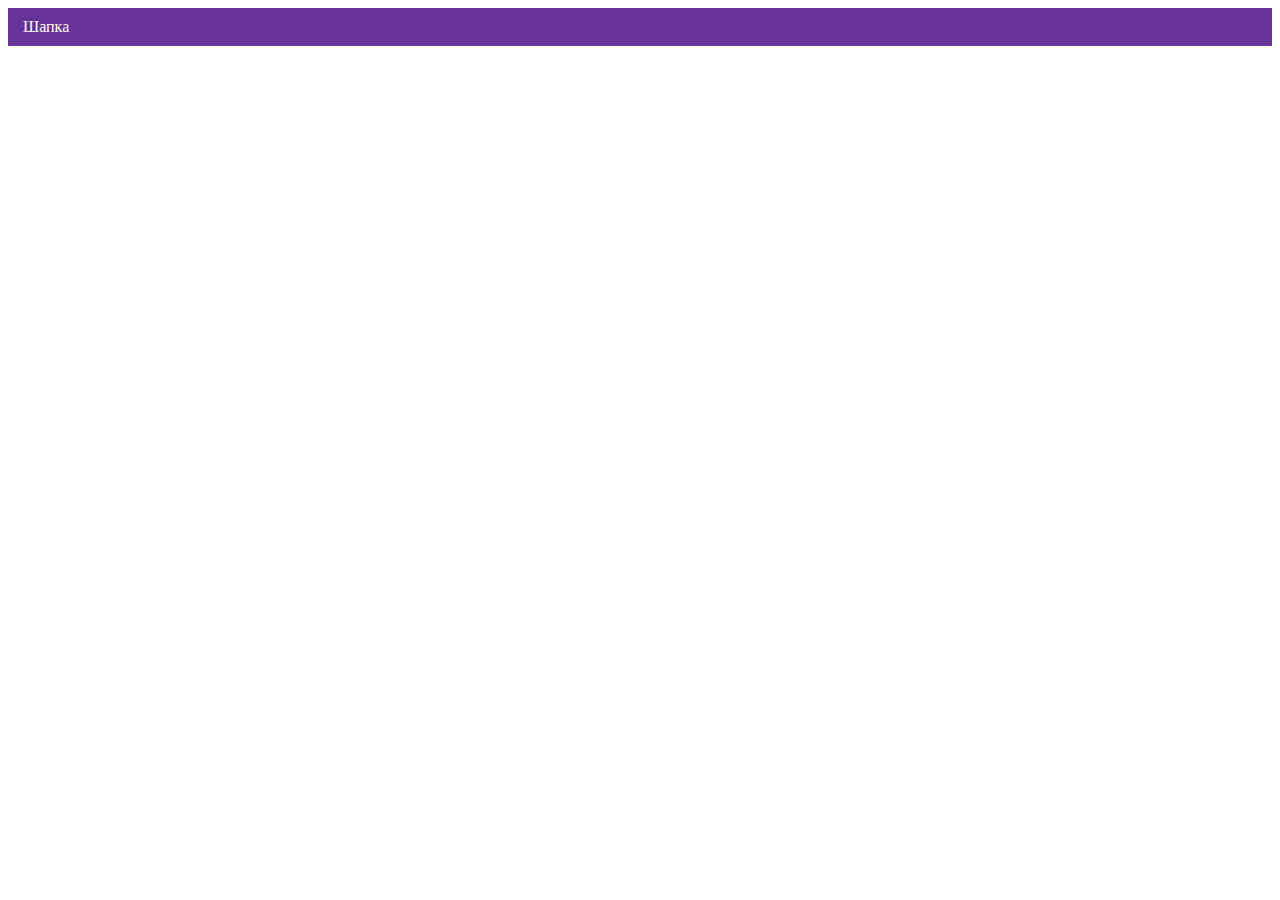
==== index.html @ bdb468bf "Deploying to gh-pages from @ htmlacademy-adaptive/2193725-cat-energy-30@170aae83bc0e5210eed8a607ba7e" ====
<!DOCTYPE html><html class="page" lang="ru"><head><meta charset="UTF-8"><title>Название проекта</title><meta name="viewport" content="width=device-width,initial-scale=1"><link rel="stylesheet" href="styles/styles.css"><script src="scripts/index.js" defer="defer"></script></head><body class="page__body"><header class="header">Шапка</header></body></html>
---- styles/styles.css ----
@charset "UTF-8";.header{background-color:#639;color:#fff;padding:10px 15px}
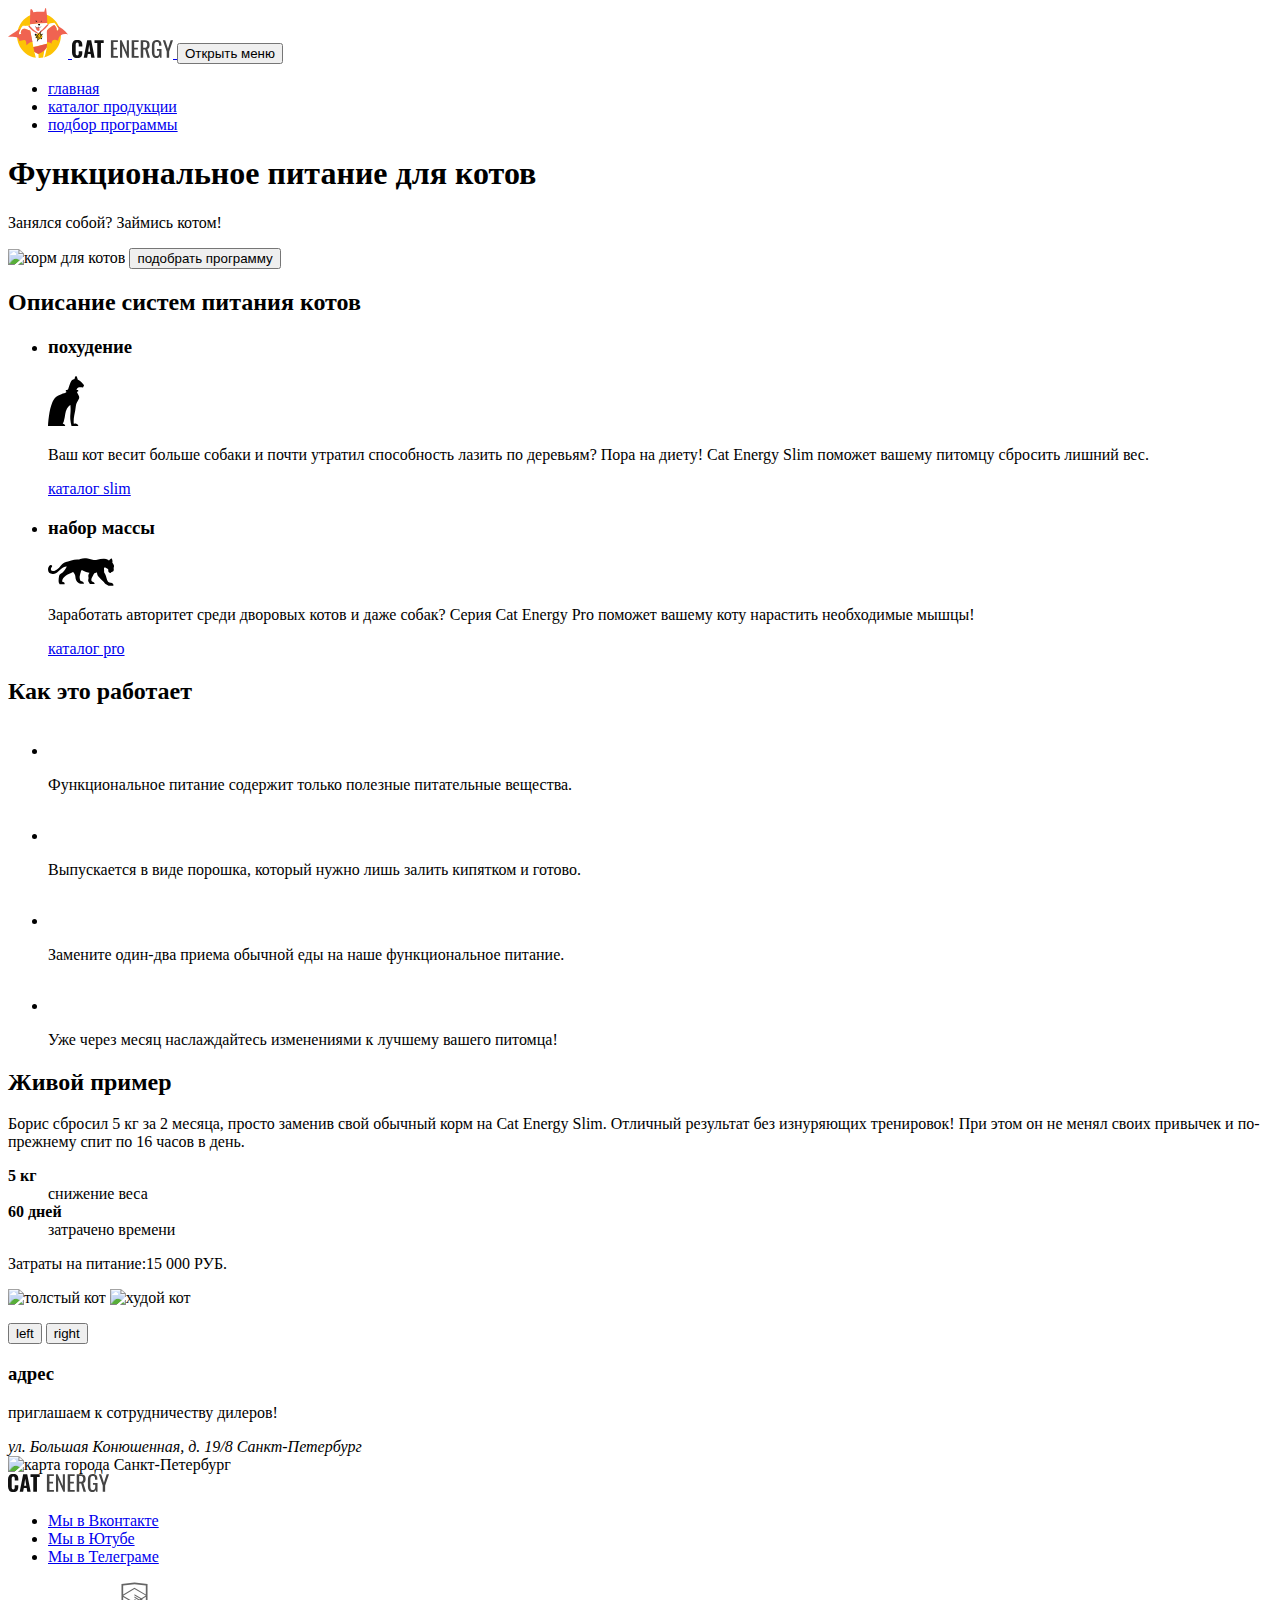
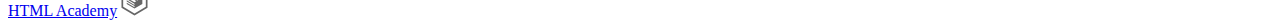
==== commit c2f20eb5: "Merge pull request #2 from ArtemenkovSergey/module2-task1" ====
--- a/index.html
+++ b/index.html
@@ -1 +1,148 @@
-<!DOCTYPE html><html class="page" lang="ru"><head><meta charset="UTF-8"><title>Название проекта</title><meta name="viewport" content="width=device-width,initial-scale=1"><link rel="stylesheet" href="styles/styles.css"><script src="scripts/index.js" defer="defer"></script></head><body class="page__body"><header class="header">Шапка</header></body></html>+<!DOCTYPE html>
+<html class="page" lang="en">
+<head>
+  <meta charset="UTF-8">
+  <meta name="viewport" content="width=device-width, initial-scale=1.0">
+  <title>cat energy</title>
+</head>
+<body class="page__body">
+  <div class="page-container">
+
+    <header class="main-header">
+      <nav class="main-nav">
+        <a class="logo" href="index.html" aria-current="page">
+          <img class="logo__image" src="source/images/icons/logo-pic.svg" alt="Логотип сайта cat energy" width="60" height="50">
+          <img class="logo__text" src="source/images/icons/logo-text.svg" alt="Название сайта cat energy" width="101" height="18">
+        </a>
+        <button class="main-nav__toggle" type="button">
+          <span class="visually-hidden">Открыть меню</span>
+        </button>
+          <ul class="main-nav__list site-list">
+            <li class="site-list__item">
+              <a class="site-list__link site-list__link--current" href="index.html" aria-current="page">главная</a>
+            </li>
+            <li class="site-list__item">
+              <a class="site-list__link" href="catalog.html">каталог продукции</a>
+            </li>
+            <li class="site-list__item">
+              <a class="site-list__link" href="form.html">подбор программы</a>
+            </li>
+          </ul>
+      </nav>
+    </header>
+
+    <main class="main-container">
+      <section class="promo">
+        <h1 class="promo__title">Функциональное питание для котов</h1>
+        <p class="promo__slogan">Занялся собой? Займись котом!</p>
+        <img src="" alt="корм для котов">
+        <button class="button promo__button" type="button">подобрать программу</button>
+      </section>
+      <section class="description">
+        <h2 class="visually-hidden">Описание систем питания котов</h2>
+        <ul class="description__list">
+          <li class="description__item">
+            <h3 class="description__title">похудение</h3>
+            <img class="description__icon" src="source/images/icons/cat-slim.svg" alt="худой кот" width="36" height="50">
+            <p class="description__subtitle">Ваш кот весит больше собаки и почти утратил способность лазить по деревьям? Пора на диету! Cat Energy Slim поможет вашему питомцу сбросить лишний вес.</p>
+            <a class="description__link" href="catalog.html">каталог slim</a>
+          </li>
+          <li class="description__item">
+            <h3 class="description__title">набор массы</h3>
+            <img class="description__icon" src="source/images/icons/cat-pro.svg" alt="кот" width="66" height="28">
+            <p class="description__subtitle">Заработать авторитет среди дворовых котов и даже собак? Серия Cat Energy Pro поможет вашему коту нарастить необходимые мышцы!</p>
+            <a class="description__link" href="catalog.html">каталог pro</a>
+          </li>
+        </ul>
+      </section>
+
+      <section class="advantages">
+        <h2 class="advantages__title">Как это работает</h2>
+          <ul class="advantages__list">
+            <li class="advantages__item advantages__item--1" >
+              <img src="source/images/icons/tree-leaf.svg" alt="питательные вещества" width="26" height="31">
+              <p class="advantages__description">Функциональное питание содержит только полезные  питательные вещества.</p>
+            </li>
+            <li class="advantages__item advantages__item--2" >
+              <img src="source/images/icons/instant.svg" alt="быстрорастворимый порошок" width="26" height="31">
+              <p class="advantages__description">Выпускается в виде порошка, который нужно лишь залить кипятком и готово.</p>
+            </li>
+            <li class="advantages__item advantages__item--3" >
+              <img src="source/images/icons/icon-eat.svg" alt="функциональное питание" width="26" height="31">
+              <p class="advantages__description">Замените один-два приема обычной еды на наше функциональное питание.</p>
+            </li>
+            <li class="advantages__item advantages__item--4" >
+              <img src="source/images/icons/icon-scales.svg" alt="весы" width="26" height="31">
+              <p class="advantages__description">Уже через месяц наслаждайтесь изменениями к лучшему вашего питомца!</p>
+            </li>
+          </ul>
+      </section>
+
+      <section class="example">
+        <h2 class="example__intro">Живой пример</h2>
+        <p class="example__description">Борис сбросил 5 кг за 2 месяца, просто заменив свой обычный корм на Cat Energy Slim. Отличный результат без изнуряющих тренировок! При этом он не менял своих привычек и по-прежнему спит по 16 часов в день. </p>
+        <dl class="stats__list">
+          <div class="stats__item">
+            <dt class="stats__numder">
+              <b>5 кг</b>
+            </dt>
+            <dd class="stats__description">
+            снижение веса
+            </dd>
+          </div>
+          <div class="stats__item">
+            <dt class="stats__numder">
+              <b>60 дней</b>
+            </dt>
+            <dd class="stats__description">
+            затрачено времени
+            </dd>
+          </div>
+        </dl>
+        <p class="example__text example__text--location">Затраты на питание:<span class="example__number">15 000 РУБ.</span></p>
+          <div class="compare-slider__list">
+            <img class="compare-slider__item" src="before" alt="толстый кот">
+            <img class="compare-slider__item" src="after" alt="худой кот">
+            <p class="compare-slider__toggles compare-slider__toggles">
+              <button class="compare-slider__toggle" type="button">left</button>
+              <button class="compare-slider__toggle" type="button">right</button>
+            </p>
+          </div>
+      </section>
+
+      <section class="location">
+        <h3 class="visually-hidden">адрес</h3>
+        <div class="location__contacts">
+          <p class="location__title">приглашаем к сотрудничеству дилеров!</p>
+          <address class="location__text">ул. Большая Конюшенная, д. 19/8 Санкт-Петербург</address>
+        </div>
+        <img class="location__map" src="" alt="карта города Санкт-Петербург" width="320" height="362">
+      </section>
+    </main>
+    <footer class="main-footer">
+      <div class="main-footer__container">
+        <a class="logo" href="index.html" aria-current="page">
+          <img class="logo__text" src="source/images/icons/logo-text.svg" alt="Название сайта cat energy" width="101" height="18">
+        </a>
+        <ul class="social__list">
+         <li class="social__item">
+            <a class="social__link social__link--vk" href="https://vk.com/htmlacademy"><span class="visually-hidden">Мы в Вконтакте</span></a>
+          </li>
+          <li class="social__item">
+            <a class="social__link social__link--youtube" href="https://www.youtube.com/user/htmlacademyru"><span class="visually-hidden">Мы в Ютубе</span></a>
+         </li>
+         <li class="social__item">
+           <a class="social__link social__link--tme" href="https://t.me/htmlacademy"><span class="visually-hidden">Мы в Телеграме</span></a>
+         </li>
+        </ul>
+        <div class="footer__copyright copyright">
+          <a class="copyright-text__link" href="https://htmlacademy.ru/intensive/adaptive">HTML Academy</a>
+          <a class="copyright-icon__link" href="https://htmlacademy.ru/intensive/adaptive">
+            <img class="copyright-img" src="source/images/icons/html-academy.svg" alt="иконка сайта htmlacademy" width="27" height="34">
+          </a>
+        </div>
+      </div>
+    </footer>
+  </div>
+</body>
+</html>
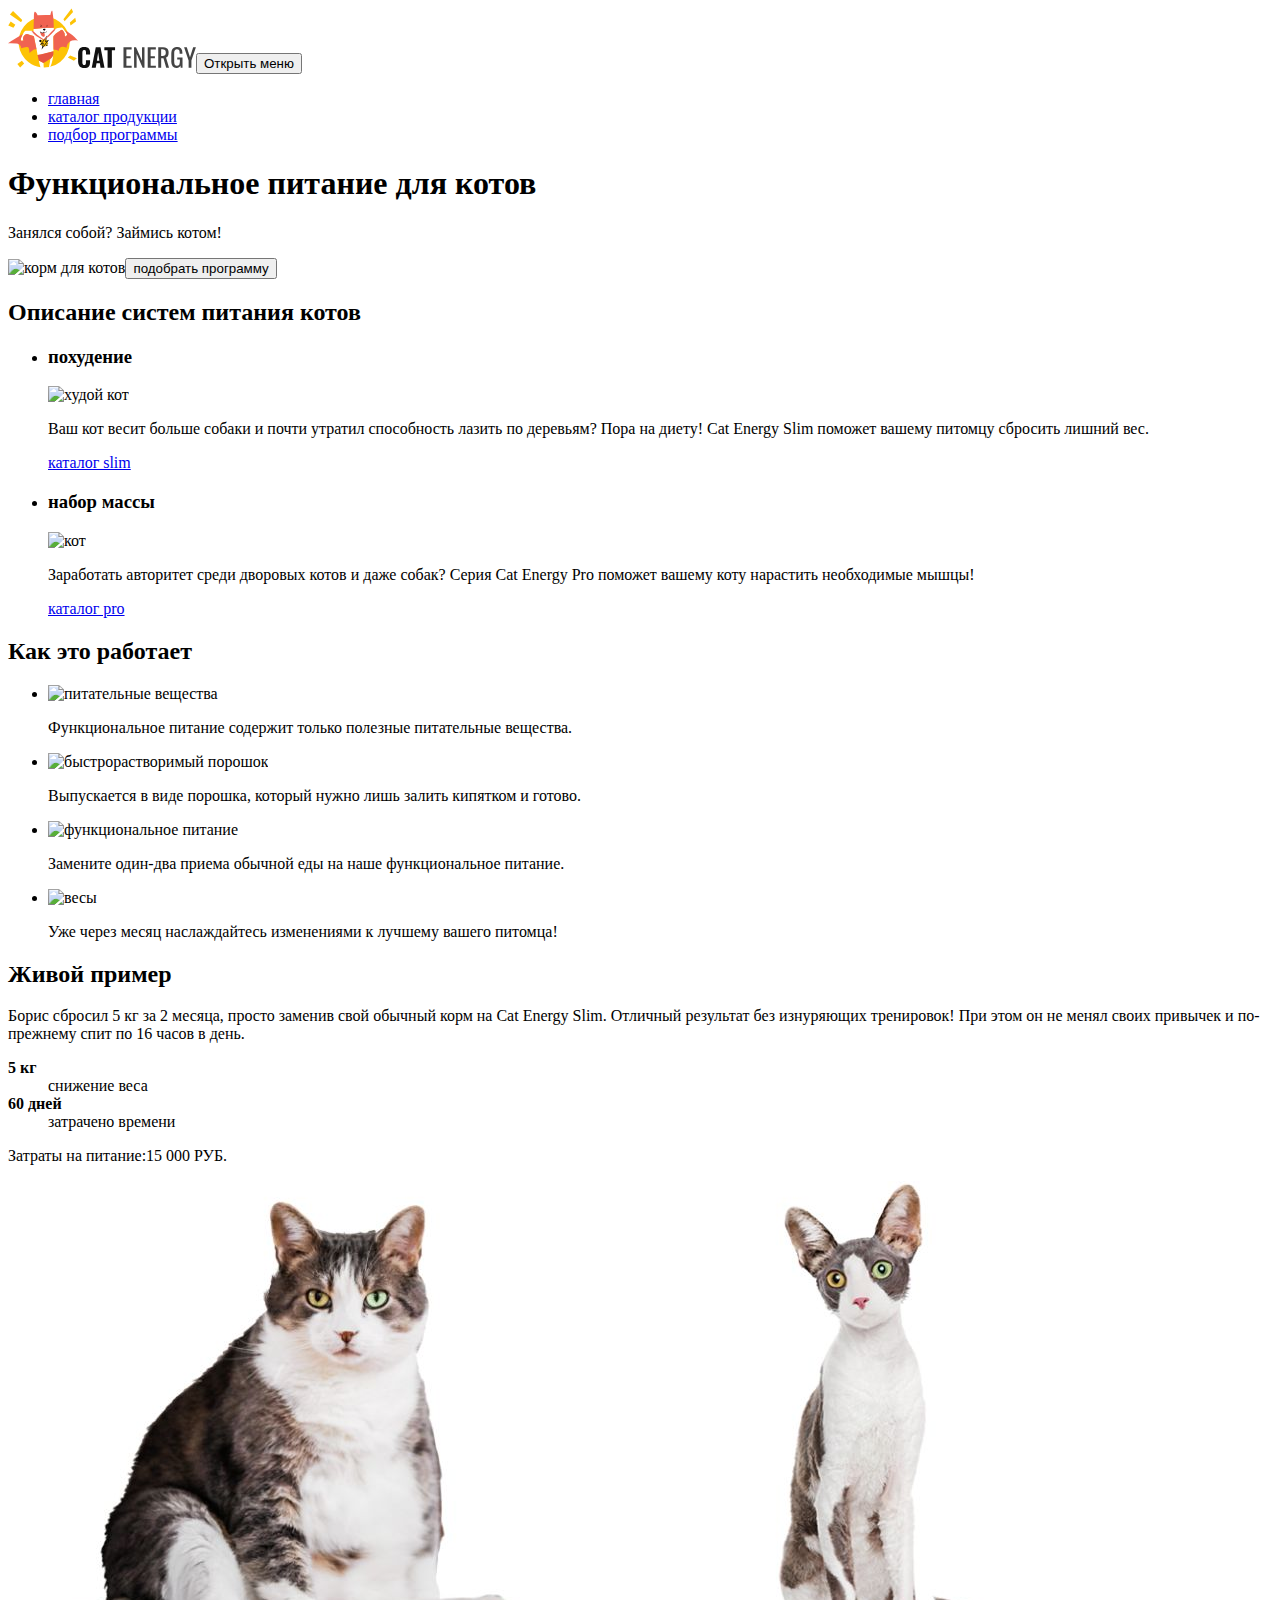
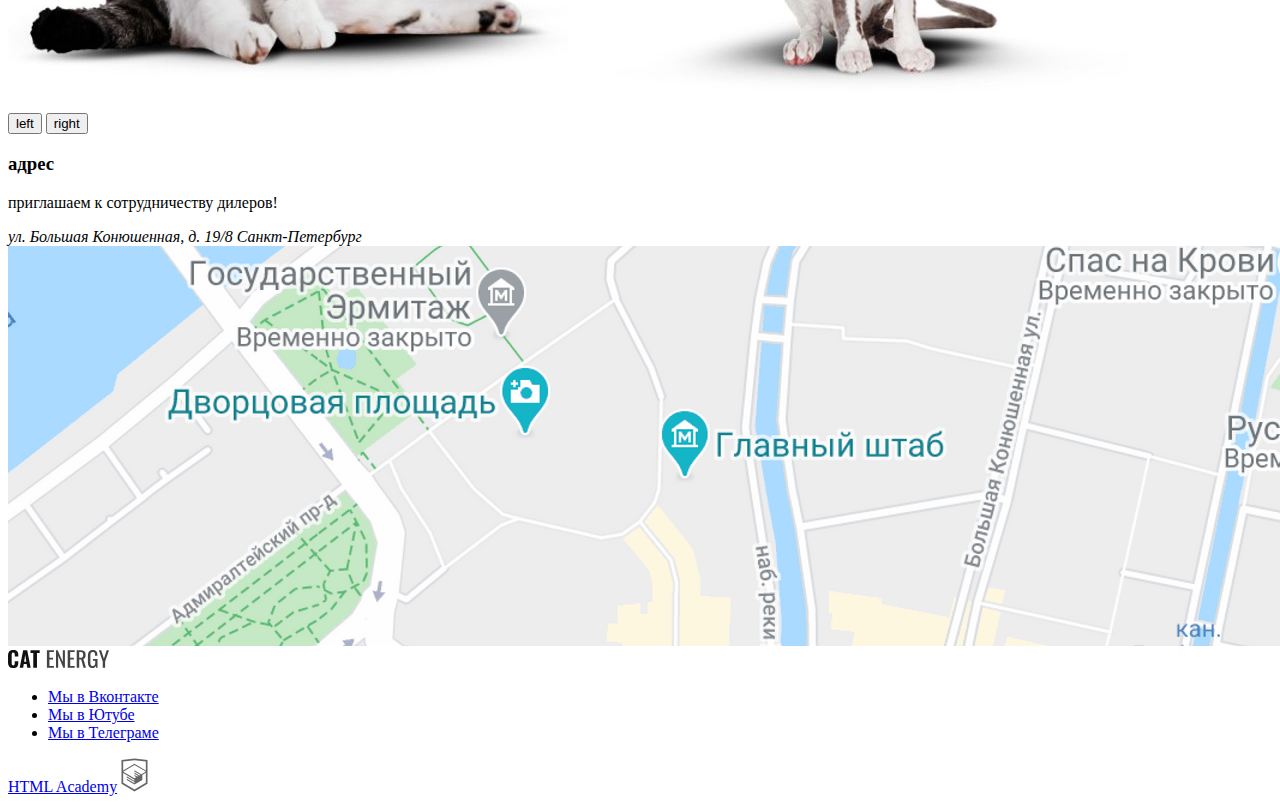
==== commit b262b26e: "Deploying to gh-pages from @ htmlacademy-adaptive/2193725-cat-energy-30@c5bfea298ee2ef272b05017abe79" ====
--- a/index.html
+++ b/index.html
@@ -1,148 +1 @@
-<!DOCTYPE html>
-<html class="page" lang="en">
-<head>
-  <meta charset="UTF-8">
-  <meta name="viewport" content="width=device-width, initial-scale=1.0">
-  <title>cat energy</title>
-</head>
-<body class="page__body">
-  <div class="page-container">
-
-    <header class="main-header">
-      <nav class="main-nav">
-        <a class="logo" href="index.html" aria-current="page">
-          <img class="logo__image" src="source/images/icons/logo-pic.svg" alt="Логотип сайта cat energy" width="60" height="50">
-          <img class="logo__text" src="source/images/icons/logo-text.svg" alt="Название сайта cat energy" width="101" height="18">
-        </a>
-        <button class="main-nav__toggle" type="button">
-          <span class="visually-hidden">Открыть меню</span>
-        </button>
-          <ul class="main-nav__list site-list">
-            <li class="site-list__item">
-              <a class="site-list__link site-list__link--current" href="index.html" aria-current="page">главная</a>
-            </li>
-            <li class="site-list__item">
-              <a class="site-list__link" href="catalog.html">каталог продукции</a>
-            </li>
-            <li class="site-list__item">
-              <a class="site-list__link" href="form.html">подбор программы</a>
-            </li>
-          </ul>
-      </nav>
-    </header>
-
-    <main class="main-container">
-      <section class="promo">
-        <h1 class="promo__title">Функциональное питание для котов</h1>
-        <p class="promo__slogan">Занялся собой? Займись котом!</p>
-        <img src="" alt="корм для котов">
-        <button class="button promo__button" type="button">подобрать программу</button>
-      </section>
-      <section class="description">
-        <h2 class="visually-hidden">Описание систем питания котов</h2>
-        <ul class="description__list">
-          <li class="description__item">
-            <h3 class="description__title">похудение</h3>
-            <img class="description__icon" src="source/images/icons/cat-slim.svg" alt="худой кот" width="36" height="50">
-            <p class="description__subtitle">Ваш кот весит больше собаки и почти утратил способность лазить по деревьям? Пора на диету! Cat Energy Slim поможет вашему питомцу сбросить лишний вес.</p>
-            <a class="description__link" href="catalog.html">каталог slim</a>
-          </li>
-          <li class="description__item">
-            <h3 class="description__title">набор массы</h3>
-            <img class="description__icon" src="source/images/icons/cat-pro.svg" alt="кот" width="66" height="28">
-            <p class="description__subtitle">Заработать авторитет среди дворовых котов и даже собак? Серия Cat Energy Pro поможет вашему коту нарастить необходимые мышцы!</p>
-            <a class="description__link" href="catalog.html">каталог pro</a>
-          </li>
-        </ul>
-      </section>
-
-      <section class="advantages">
-        <h2 class="advantages__title">Как это работает</h2>
-          <ul class="advantages__list">
-            <li class="advantages__item advantages__item--1" >
-              <img src="source/images/icons/tree-leaf.svg" alt="питательные вещества" width="26" height="31">
-              <p class="advantages__description">Функциональное питание содержит только полезные  питательные вещества.</p>
-            </li>
-            <li class="advantages__item advantages__item--2" >
-              <img src="source/images/icons/instant.svg" alt="быстрорастворимый порошок" width="26" height="31">
-              <p class="advantages__description">Выпускается в виде порошка, который нужно лишь залить кипятком и готово.</p>
-            </li>
-            <li class="advantages__item advantages__item--3" >
-              <img src="source/images/icons/icon-eat.svg" alt="функциональное питание" width="26" height="31">
-              <p class="advantages__description">Замените один-два приема обычной еды на наше функциональное питание.</p>
-            </li>
-            <li class="advantages__item advantages__item--4" >
-              <img src="source/images/icons/icon-scales.svg" alt="весы" width="26" height="31">
-              <p class="advantages__description">Уже через месяц наслаждайтесь изменениями к лучшему вашего питомца!</p>
-            </li>
-          </ul>
-      </section>
-
-      <section class="example">
-        <h2 class="example__intro">Живой пример</h2>
-        <p class="example__description">Борис сбросил 5 кг за 2 месяца, просто заменив свой обычный корм на Cat Energy Slim. Отличный результат без изнуряющих тренировок! При этом он не менял своих привычек и по-прежнему спит по 16 часов в день. </p>
-        <dl class="stats__list">
-          <div class="stats__item">
-            <dt class="stats__numder">
-              <b>5 кг</b>
-            </dt>
-            <dd class="stats__description">
-            снижение веса
-            </dd>
-          </div>
-          <div class="stats__item">
-            <dt class="stats__numder">
-              <b>60 дней</b>
-            </dt>
-            <dd class="stats__description">
-            затрачено времени
-            </dd>
-          </div>
-        </dl>
-        <p class="example__text example__text--location">Затраты на питание:<span class="example__number">15 000 РУБ.</span></p>
-          <div class="compare-slider__list">
-            <img class="compare-slider__item" src="before" alt="толстый кот">
-            <img class="compare-slider__item" src="after" alt="худой кот">
-            <p class="compare-slider__toggles compare-slider__toggles">
-              <button class="compare-slider__toggle" type="button">left</button>
-              <button class="compare-slider__toggle" type="button">right</button>
-            </p>
-          </div>
-      </section>
-
-      <section class="location">
-        <h3 class="visually-hidden">адрес</h3>
-        <div class="location__contacts">
-          <p class="location__title">приглашаем к сотрудничеству дилеров!</p>
-          <address class="location__text">ул. Большая Конюшенная, д. 19/8 Санкт-Петербург</address>
-        </div>
-        <img class="location__map" src="" alt="карта города Санкт-Петербург" width="320" height="362">
-      </section>
-    </main>
-    <footer class="main-footer">
-      <div class="main-footer__container">
-        <a class="logo" href="index.html" aria-current="page">
-          <img class="logo__text" src="source/images/icons/logo-text.svg" alt="Название сайта cat energy" width="101" height="18">
-        </a>
-        <ul class="social__list">
-         <li class="social__item">
-            <a class="social__link social__link--vk" href="https://vk.com/htmlacademy"><span class="visually-hidden">Мы в Вконтакте</span></a>
-          </li>
-          <li class="social__item">
-            <a class="social__link social__link--youtube" href="https://www.youtube.com/user/htmlacademyru"><span class="visually-hidden">Мы в Ютубе</span></a>
-         </li>
-         <li class="social__item">
-           <a class="social__link social__link--tme" href="https://t.me/htmlacademy"><span class="visually-hidden">Мы в Телеграме</span></a>
-         </li>
-        </ul>
-        <div class="footer__copyright copyright">
-          <a class="copyright-text__link" href="https://htmlacademy.ru/intensive/adaptive">HTML Academy</a>
-          <a class="copyright-icon__link" href="https://htmlacademy.ru/intensive/adaptive">
-            <img class="copyright-img" src="source/images/icons/html-academy.svg" alt="иконка сайта htmlacademy" width="27" height="34">
-          </a>
-        </div>
-      </div>
-    </footer>
-  </div>
-</body>
-</html>
+<!DOCTYPE html><html class="page" lang="en"><head><meta charset="UTF-8"><meta name="viewport" content="width=device-width,initial-scale=1"><title>cat energy</title><link rel="icon" href="favicon.ico"><link rel="icon" href="favicons/icon.svg" type="image/svg+xml" sizes="32x32"><link rel="apple-touch-icon" href="favicons/180.png" sizes="180x180"><link rel="manifest" href="manifest.webmanifest"><link rel="stylesheet" href="styles/styles.css"></head><body class="page__body"><div class="page-container"><header class="main-header"><nav class="main-nav"><a class="logo" href="index.html" aria-current="page"><picture><source type="image/svg+xml" media="(min-width: 1200px)" srcset="images/logo-desktop-pic.svg" width="70" height="60"><source type="image/svg+xml" media="(min-width: 768px)" srcset="images/logo-tablet-pic.svg" width="60" height="50"><img class="logo__image" src="images/logo-mobile-pic.svg" alt="Логотип сайта cat energy" width="33" height="38"></picture><picture><source media="(min-width: 1200px)" srcset="images/logo-text.svg" width="118" height="21" type="image/svg+xml"><img class="logo__text" src="images/logo-text.svg" alt="Название сайта cat energy" width="101" height="18"></picture></a><button class="main-nav__toggle" type="button"><span class="visually-hidden">Открыть меню</span></button><ul class="main-nav__list site-list"><li class="site-list__item"><a class="site-list__link site-list__link--current" href="index.html" aria-current="page">главная</a></li><li class="site-list__item"><a class="site-list__link" href="catalog.html">каталог продукции</a></li><li class="site-list__item"><a class="site-list__link" href="form.html">подбор программы</a></li></ul></nav></header><main class="main-container"><section class="promo"><h1 class="promo__title">Функциональное питание для котов</h1><p class="promo__slogan">Занялся собой? Займись котом!</p><picture><source type="image/png" media="(min-width: 1200px)" srcset="images/index/index-can-desktop@1x.png, images/index-can-desktop@2x.png 2x" width="552" height="499"><source type="image/png" media="(min-width: 768px)" srcset="images/index/index-can-tablet@1x.png, images/index-can-tablet@2x.png 2x" width="709" height="609"><img src="images/index-can-mobile@1x.png" srcset="images/index-can-mobile@2x.png 2x" alt="корм для котов" width="280" height="270"></picture><button class="button promo__button" type="button">подобрать программу</button></section><section class="description"><h2 class="visually-hidden">Описание систем питания котов</h2><ul class="description__list"><li class="description__item"><h3 class="description__title">похудение</h3><picture><source type="image/svg+xml" media="(min-width: 1200px)" srcset="images/icons/cat-slim.svg" width="70" height="87"><source type="image/svg+xml" media="(min-width: 768px)" srcset="images/icons/cat-slim.svg" width="140" height="194"><img class="description__icon" src="images/icons/cat-slim.svg" alt="худой кот" width="36" height="50"></picture><p class="description__subtitle">Ваш кот весит больше собаки и почти утратил способность лазить по деревьям? Пора на диету! Cat Energy Slim поможет вашему питомцу сбросить лишний вес.</p><a class="description__link" href="catalog.html">каталог slim</a></li><li class="description__item"><h3 class="description__title">набор массы</h3><picture><source type="image/svg+xml" media="(min-width: 1200px)" srcset="images/icons/cat-pro.svg" width="134" height="56"><source type="image/svg+xml" media="(min-width: 768px)" srcset="images/icons/cat-pro.svg" width="268" height="112"><img class="description__icon" src="images/icons/cat-pro.svg" alt="кот" width="66" height="28"></picture><p class="description__subtitle">Заработать авторитет среди дворовых котов и даже собак? Серия Cat Energy Pro поможет вашему коту нарастить необходимые мышцы!</p><a class="description__link" href="catalog.html">каталог pro</a></li></ul></section><section class="advantages"><h2 class="advantages__title">Как это работает</h2><ul class="advantages__list"><li class="advantages__item advantages__item--1"><img src="images/icons/tree-leaf.svg" alt="питательные вещества" width="26" height="31"><p class="advantages__description">Функциональное питание содержит только полезные питательные вещества.</p></li><li class="advantages__item advantages__item--2"><img src="images/icons/instant.svg" alt="быстрорастворимый порошок" width="26" height="31"><p class="advantages__description">Выпускается в виде порошка, который нужно лишь залить кипятком и готово.</p></li><li class="advantages__item advantages__item--3"><img src="images/icons/icon-eat.svg" alt="функциональное питание" width="26" height="31"><p class="advantages__description">Замените один-два приема обычной еды на наше функциональное питание.</p></li><li class="advantages__item advantages__item--4"><img src="images/icons/icon-scales.svg" alt="весы" width="26" height="31"><p class="advantages__description">Уже через месяц наслаждайтесь изменениями к лучшему вашего питомца!</p></li></ul></section><section class="example"><h2 class="example__intro">Живой пример</h2><p class="example__description">Борис сбросил 5 кг за 2 месяца, просто заменив свой обычный корм на Cat Energy Slim. Отличный результат без изнуряющих тренировок! При этом он не менял своих привычек и по-прежнему спит по 16 часов в день.</p><dl class="stats"><div class="stats__item"><dt class="stats__numder"><b>5 кг</b></dt><dd class="stats__description">снижение веса</dd></div><div class="stats__item"><dt class="stats__numder"><b>60 дней</b></dt><dd class="stats__description">затрачено времени</dd></div></dl><p class="example__text example__text--location">Затраты на питание:<span class="example__number">15 000 РУБ.</span></p><div class="compare-slider"><picture><source type="image/jpeg" media="(min-width: 1200px)" srcset="images/cat-before-tablet@1x.jpg, images/cat-before-tablet@2x.jpg 2x" width="560" height="512"><source type="image/jpeg" media="(min-width: 768px)" srcset="images/cat-before-tablet@1x.jpg, images/cat-before-tablet@2x.jpg 2x" width="560" height="512"><img class="compare-slider__item" src="images/cat-before-mobile@1x.jpg" srcset="images/cat-before-mobile@2x.jpg 2x" alt="толстый кот" width="280" height="256"></picture><picture><source type="image/jpeg" media="(min-width: 1200px)" srcset="images/cat-after-tablet@1x.jpg, images/cat-after-tablet@2x.jpg 2x" width="560" height="512"><source type="image/jpeg" media="(min-width: 768px)" srcset="images/cat-after-tablet@1x.jpg, images/cat-after-tablet@2x.jpg 2x" width="560" height="512"><img class="compare-slider__item" src="images/cat-after-mobile@1x.jpg" srcset="images/cat-after-mobile@2x.jpg 2x" alt="худой кот" width="280" height="256"></picture><p class="compare-slider__toggles compare-slider__toggles"><button class="compare-slider__toggle" type="button">left</button> <button class="compare-slider__toggle" type="button">right</button></p></div></section><section class="location"><h3 class="visually-hidden">адрес</h3><div class="location__contacts"><p class="location__title">приглашаем к сотрудничеству дилеров!</p><address class="location__text">ул. Большая Конюшенная, д. 19/8 Санкт-Петербург</address></div><picture><source type="image/png" media="(min-width: 1200px)" srcset="images/desktop-map@1x.png, images/desktop-map@2x.png 2x" width="1440" height="400"><source type="image/png" media="(min-width: 768px)" srcset="images/tablet-map2x@1x.png, images/tablet-map2x@2x.png 2x" width="768" height="400"><img class="location__map" src="images/mobile-map@1x.png 1x" srcset="images/mobile-map@2x.png 2x" alt="карта города Санкт-Петербург" width="320" height="362"></picture></section></main><footer class="main-footer"><div class="main-footer__container"><a class="logo" href="index.html" aria-current="page"><img class="logo__text" src="images/logo-text.svg" alt="Название сайта cat energy" width="101" height="18"></a><div class="main-footer__social social"><ul class="social__list"><li class="social__item"><a class="social__link social__link--vk" href="https://vk.com/htmlacademy"><span class="visually-hidden">Мы в Вконтакте</span></a></li><li class="social__item"><a class="social__link social__link--youtube" href="https://www.youtube.com/user/htmlacademyru"><span class="visually-hidden">Мы в Ютубе</span></a></li><li class="social__item"><a class="social__link social__link--tme" href="https://t.me/htmlacademy"><span class="visually-hidden">Мы в Телеграме</span></a></li></ul></div><div class="main-footer__copyright copyright"><a class="copyright__text" href="https://htmlacademy.ru/intensive/adaptive">HTML Academy</a> <a class="copyright__link" href="https://htmlacademy.ru/intensive/adaptive"><img class="copyright-img" src="images/html-academy.svg" alt="иконка сайта htmlacademy" width="27" height="34"></a></div></div></footer></div></body></html>--- a/styles/styles.css
+++ b/styles/styles.css
@@ -0,0 +1 @@
+@charset "UTF-8";.header{background-color:#639;color:#fff;padding:10px 15px}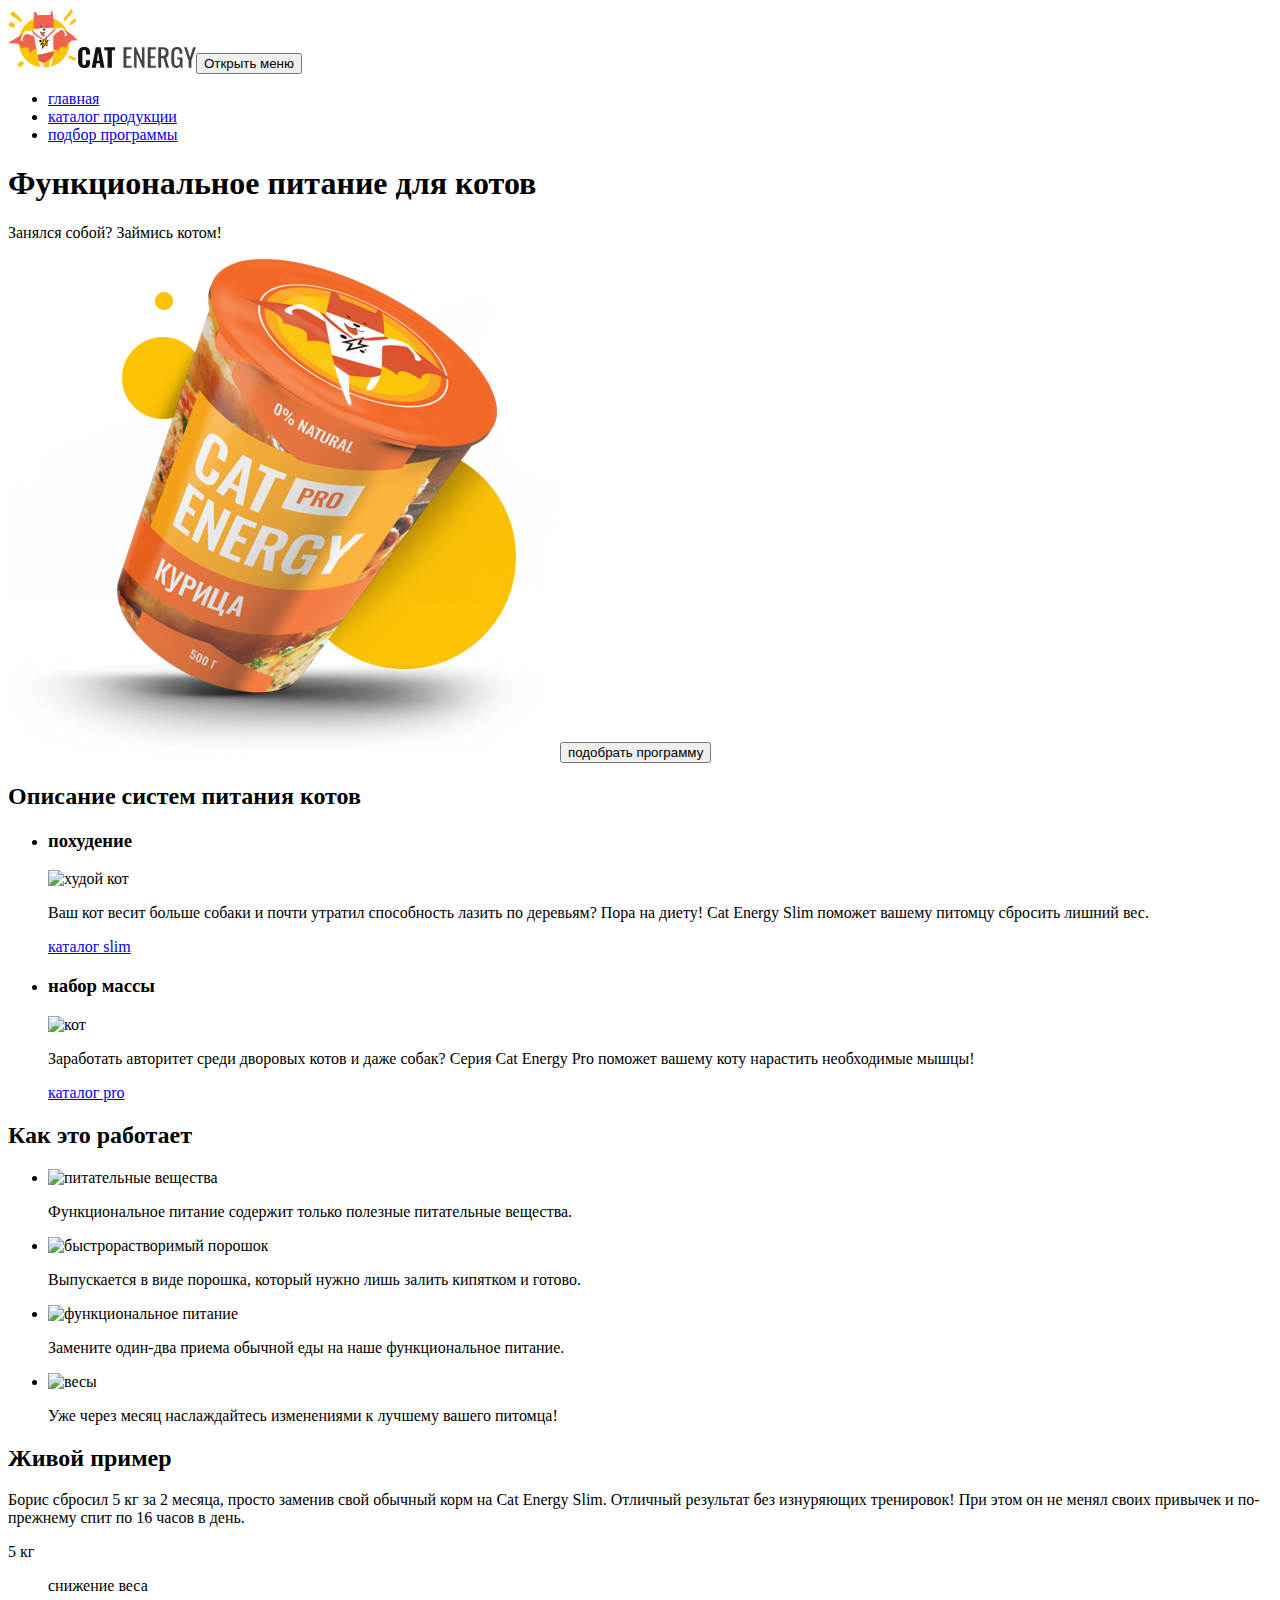
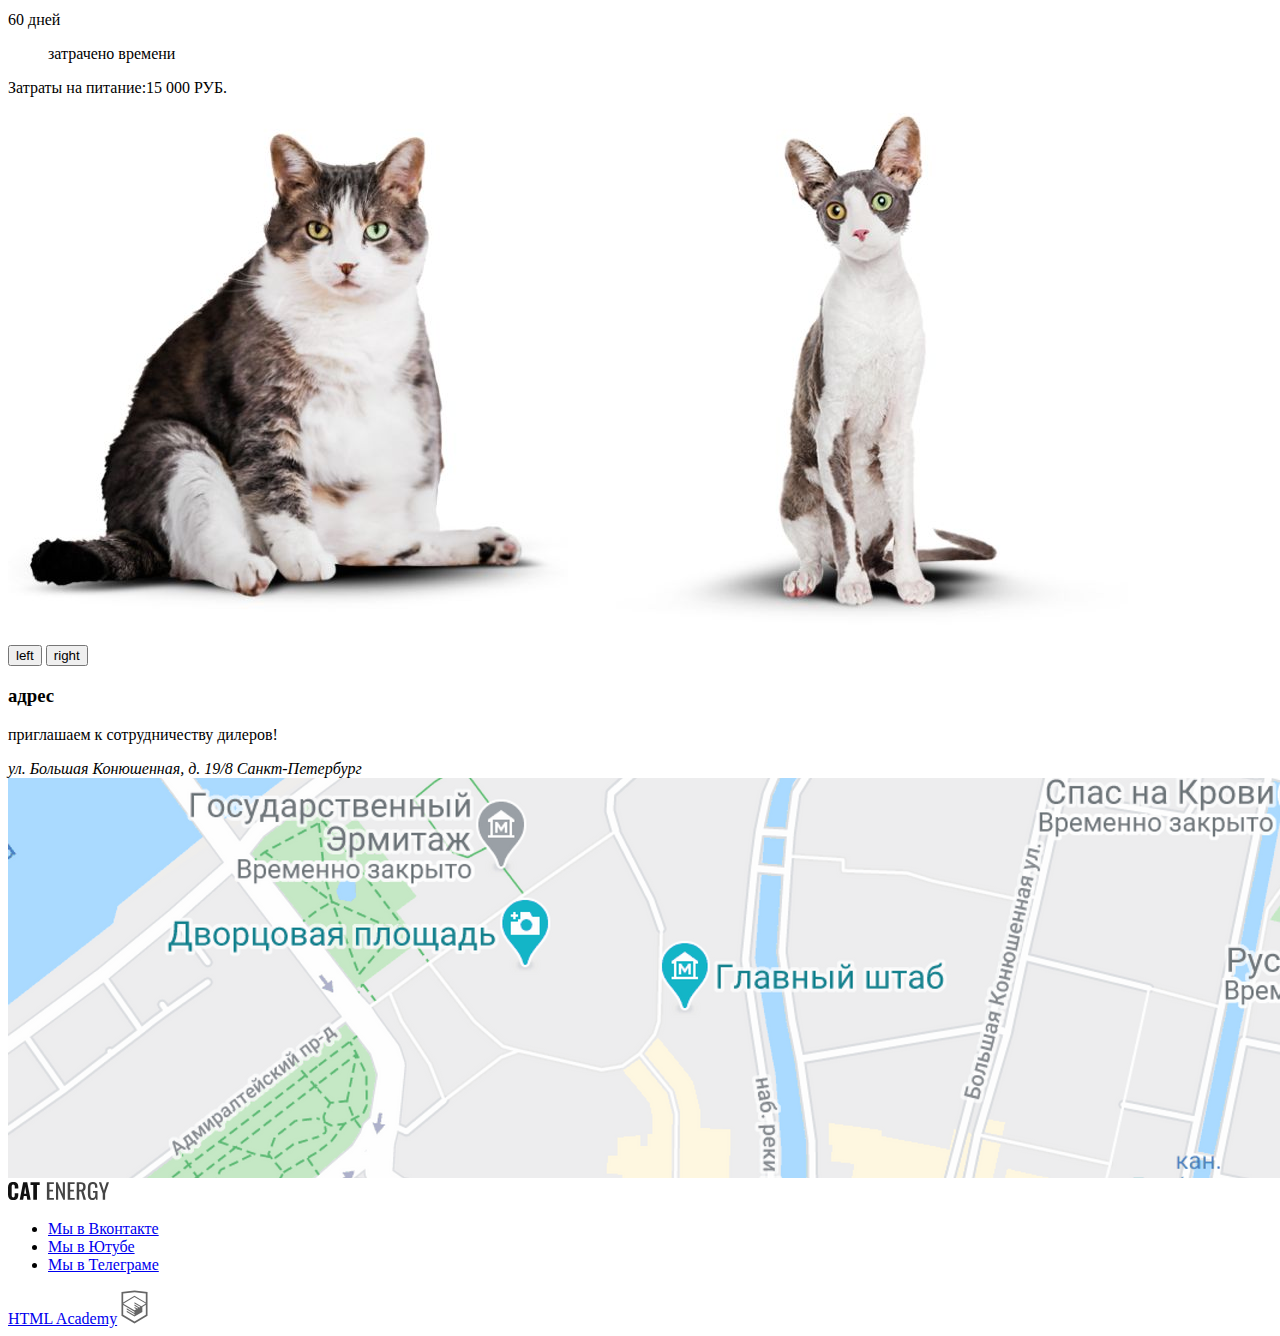
==== commit ab43df73: "Deploying to gh-pages from @ htmlacademy-adaptive/2193725-cat-energy-30@f93c2787bdd52c2dffcda6142ed0" ====
--- a/index.html
+++ b/index.html
@@ -1 +1 @@
-<!DOCTYPE html><html class="page" lang="en"><head><meta charset="UTF-8"><meta name="viewport" content="width=device-width,initial-scale=1"><title>cat energy</title><link rel="icon" href="favicon.ico"><link rel="icon" href="favicons/icon.svg" type="image/svg+xml" sizes="32x32"><link rel="apple-touch-icon" href="favicons/180.png" sizes="180x180"><link rel="manifest" href="manifest.webmanifest"><link rel="stylesheet" href="styles/styles.css"></head><body class="page__body"><div class="page-container"><header class="main-header"><nav class="main-nav"><a class="logo" href="index.html" aria-current="page"><picture><source type="image/svg+xml" media="(min-width: 1200px)" srcset="images/logo-desktop-pic.svg" width="70" height="60"><source type="image/svg+xml" media="(min-width: 768px)" srcset="images/logo-tablet-pic.svg" width="60" height="50"><img class="logo__image" src="images/logo-mobile-pic.svg" alt="Логотип сайта cat energy" width="33" height="38"></picture><picture><source media="(min-width: 1200px)" srcset="images/logo-text.svg" width="118" height="21" type="image/svg+xml"><img class="logo__text" src="images/logo-text.svg" alt="Название сайта cat energy" width="101" height="18"></picture></a><button class="main-nav__toggle" type="button"><span class="visually-hidden">Открыть меню</span></button><ul class="main-nav__list site-list"><li class="site-list__item"><a class="site-list__link site-list__link--current" href="index.html" aria-current="page">главная</a></li><li class="site-list__item"><a class="site-list__link" href="catalog.html">каталог продукции</a></li><li class="site-list__item"><a class="site-list__link" href="form.html">подбор программы</a></li></ul></nav></header><main class="main-container"><section class="promo"><h1 class="promo__title">Функциональное питание для котов</h1><p class="promo__slogan">Занялся собой? Займись котом!</p><picture><source type="image/png" media="(min-width: 1200px)" srcset="images/index/index-can-desktop@1x.png, images/index-can-desktop@2x.png 2x" width="552" height="499"><source type="image/png" media="(min-width: 768px)" srcset="images/index/index-can-tablet@1x.png, images/index-can-tablet@2x.png 2x" width="709" height="609"><img src="images/index-can-mobile@1x.png" srcset="images/index-can-mobile@2x.png 2x" alt="корм для котов" width="280" height="270"></picture><button class="button promo__button" type="button">подобрать программу</button></section><section class="description"><h2 class="visually-hidden">Описание систем питания котов</h2><ul class="description__list"><li class="description__item"><h3 class="description__title">похудение</h3><picture><source type="image/svg+xml" media="(min-width: 1200px)" srcset="images/icons/cat-slim.svg" width="70" height="87"><source type="image/svg+xml" media="(min-width: 768px)" srcset="images/icons/cat-slim.svg" width="140" height="194"><img class="description__icon" src="images/icons/cat-slim.svg" alt="худой кот" width="36" height="50"></picture><p class="description__subtitle">Ваш кот весит больше собаки и почти утратил способность лазить по деревьям? Пора на диету! Cat Energy Slim поможет вашему питомцу сбросить лишний вес.</p><a class="description__link" href="catalog.html">каталог slim</a></li><li class="description__item"><h3 class="description__title">набор массы</h3><picture><source type="image/svg+xml" media="(min-width: 1200px)" srcset="images/icons/cat-pro.svg" width="134" height="56"><source type="image/svg+xml" media="(min-width: 768px)" srcset="images/icons/cat-pro.svg" width="268" height="112"><img class="description__icon" src="images/icons/cat-pro.svg" alt="кот" width="66" height="28"></picture><p class="description__subtitle">Заработать авторитет среди дворовых котов и даже собак? Серия Cat Energy Pro поможет вашему коту нарастить необходимые мышцы!</p><a class="description__link" href="catalog.html">каталог pro</a></li></ul></section><section class="advantages"><h2 class="advantages__title">Как это работает</h2><ul class="advantages__list"><li class="advantages__item advantages__item--1"><img src="images/icons/tree-leaf.svg" alt="питательные вещества" width="26" height="31"><p class="advantages__description">Функциональное питание содержит только полезные питательные вещества.</p></li><li class="advantages__item advantages__item--2"><img src="images/icons/instant.svg" alt="быстрорастворимый порошок" width="26" height="31"><p class="advantages__description">Выпускается в виде порошка, который нужно лишь залить кипятком и готово.</p></li><li class="advantages__item advantages__item--3"><img src="images/icons/icon-eat.svg" alt="функциональное питание" width="26" height="31"><p class="advantages__description">Замените один-два приема обычной еды на наше функциональное питание.</p></li><li class="advantages__item advantages__item--4"><img src="images/icons/icon-scales.svg" alt="весы" width="26" height="31"><p class="advantages__description">Уже через месяц наслаждайтесь изменениями к лучшему вашего питомца!</p></li></ul></section><section class="example"><h2 class="example__intro">Живой пример</h2><p class="example__description">Борис сбросил 5 кг за 2 месяца, просто заменив свой обычный корм на Cat Energy Slim. Отличный результат без изнуряющих тренировок! При этом он не менял своих привычек и по-прежнему спит по 16 часов в день.</p><dl class="stats"><div class="stats__item"><dt class="stats__numder"><b>5 кг</b></dt><dd class="stats__description">снижение веса</dd></div><div class="stats__item"><dt class="stats__numder"><b>60 дней</b></dt><dd class="stats__description">затрачено времени</dd></div></dl><p class="example__text example__text--location">Затраты на питание:<span class="example__number">15 000 РУБ.</span></p><div class="compare-slider"><picture><source type="image/jpeg" media="(min-width: 1200px)" srcset="images/cat-before-tablet@1x.jpg, images/cat-before-tablet@2x.jpg 2x" width="560" height="512"><source type="image/jpeg" media="(min-width: 768px)" srcset="images/cat-before-tablet@1x.jpg, images/cat-before-tablet@2x.jpg 2x" width="560" height="512"><img class="compare-slider__item" src="images/cat-before-mobile@1x.jpg" srcset="images/cat-before-mobile@2x.jpg 2x" alt="толстый кот" width="280" height="256"></picture><picture><source type="image/jpeg" media="(min-width: 1200px)" srcset="images/cat-after-tablet@1x.jpg, images/cat-after-tablet@2x.jpg 2x" width="560" height="512"><source type="image/jpeg" media="(min-width: 768px)" srcset="images/cat-after-tablet@1x.jpg, images/cat-after-tablet@2x.jpg 2x" width="560" height="512"><img class="compare-slider__item" src="images/cat-after-mobile@1x.jpg" srcset="images/cat-after-mobile@2x.jpg 2x" alt="худой кот" width="280" height="256"></picture><p class="compare-slider__toggles compare-slider__toggles"><button class="compare-slider__toggle" type="button">left</button> <button class="compare-slider__toggle" type="button">right</button></p></div></section><section class="location"><h3 class="visually-hidden">адрес</h3><div class="location__contacts"><p class="location__title">приглашаем к сотрудничеству дилеров!</p><address class="location__text">ул. Большая Конюшенная, д. 19/8 Санкт-Петербург</address></div><picture><source type="image/png" media="(min-width: 1200px)" srcset="images/desktop-map@1x.png, images/desktop-map@2x.png 2x" width="1440" height="400"><source type="image/png" media="(min-width: 768px)" srcset="images/tablet-map2x@1x.png, images/tablet-map2x@2x.png 2x" width="768" height="400"><img class="location__map" src="images/mobile-map@1x.png 1x" srcset="images/mobile-map@2x.png 2x" alt="карта города Санкт-Петербург" width="320" height="362"></picture></section></main><footer class="main-footer"><div class="main-footer__container"><a class="logo" href="index.html" aria-current="page"><img class="logo__text" src="images/logo-text.svg" alt="Название сайта cat energy" width="101" height="18"></a><div class="main-footer__social social"><ul class="social__list"><li class="social__item"><a class="social__link social__link--vk" href="https://vk.com/htmlacademy"><span class="visually-hidden">Мы в Вконтакте</span></a></li><li class="social__item"><a class="social__link social__link--youtube" href="https://www.youtube.com/user/htmlacademyru"><span class="visually-hidden">Мы в Ютубе</span></a></li><li class="social__item"><a class="social__link social__link--tme" href="https://t.me/htmlacademy"><span class="visually-hidden">Мы в Телеграме</span></a></li></ul></div><div class="main-footer__copyright copyright"><a class="copyright__text" href="https://htmlacademy.ru/intensive/adaptive">HTML Academy</a> <a class="copyright__link" href="https://htmlacademy.ru/intensive/adaptive"><img class="copyright-img" src="images/html-academy.svg" alt="иконка сайта htmlacademy" width="27" height="34"></a></div></div></footer></div></body></html>+<!DOCTYPE html><html class="page" lang="en"><head><meta charset="UTF-8"><meta name="viewport" content="width=device-width,initial-scale=1"><title>cat energy</title><link rel="icon" href="favicon.ico"><link rel="icon" href="favicons/icon.svg" type="image/svg+xml" sizes="32x32"><link rel="apple-touch-icon" href="favicons/180.png" sizes="180x180"><link rel="manifest" href="manifest.webmanifest"><link rel="stylesheet" href="styles/styles.css"></head><body class="page__body"><div class="page-container"><header class="main-header"><nav class="main-nav"><a class="logo" href="index.html" aria-current="page"><picture><source type="image/svg+xml" media="(min-width: 1200px)" srcset="images/logo-desktop-pic.svg" width="70" height="60"><source type="image/svg+xml" media="(min-width: 768px)" srcset="images/logo-tablet-pic.svg" width="60" height="50"><img class="logo__image" src="images/logo-mobile-pic.svg" alt="Логотип сайта cat energy" width="33" height="38"></picture><picture><source media="(min-width: 1200px)" srcset="images/logo-text.svg" width="118" height="21" type="image/svg+xml"><img class="logo__text" src="images/logo-text.svg" alt="Название сайта cat energy" width="101" height="18"></picture></a><button class="main-nav__toggle" type="button"><span class="visually-hidden">Открыть меню</span></button><ul class="main-nav__list site-list"><li class="site-list__item"><a class="site-list__link site-list__link--current" href="index.html" aria-current="page">главная</a></li><li class="site-list__item"><a class="site-list__link" href="catalog.html">каталог продукции</a></li><li class="site-list__item"><a class="site-list__link" href="form.html">подбор программы</a></li></ul></nav></header><main class="main-container"><section class="promo"><h1 class="promo__title">Функциональное питание для котов</h1><p class="promo__slogan">Занялся собой? Займись котом!</p><picture><source type="image/png" media="(min-width: 1200px)" srcset="images/index-can-desktop@1x.png, images/index-can-desktop@2x.png 2x" width="552" height="499"><source type="image/png" media="(min-width: 768px)" srcset="images/index-can-tablet@1x.png, images/index-can-tablet@2x.png 2x" width="709" height="609"><img src="images/index-can-mobile@1x.png" srcset="images/index-can-mobile@2x.png 2x" alt="корм для котов" width="280" height="270"></picture><button class="promo__button button" type="button">подобрать программу</button></section><section class="description"><h2 class="visually-hidden">Описание систем питания котов</h2><ul class="description__list"><li class="description__item"><h3 class="description__title">похудение</h3><picture><source type="image/svg+xml" media="(min-width: 1200px)" srcset="images/icons/cat-slim.svg" width="70" height="87"><source type="image/svg+xml" media="(min-width: 768px)" srcset="images/icons/cat-slim.svg" width="140" height="194"><img class="description__icon" src="images/icons/cat-slim.svg" alt="худой кот" width="36" height="50"></picture><p class="description__subtitle">Ваш кот весит больше собаки и почти утратил способность лазить по деревьям? Пора на диету! Cat Energy Slim поможет вашему питомцу сбросить лишний вес.</p><a class="description__link" href="catalog.html">каталог slim</a></li><li class="description__item"><h3 class="description__title">набор массы</h3><picture><source type="image/svg+xml" media="(min-width: 1200px)" srcset="images/icons/cat-pro.svg" width="134" height="56"><source type="image/svg+xml" media="(min-width: 768px)" srcset="images/icons/cat-pro.svg" width="268" height="112"><img class="description__icon" src="images/icons/cat-pro.svg" alt="кот" width="66" height="28"></picture><p class="description__subtitle">Заработать авторитет среди дворовых котов и даже собак? Серия Cat Energy Pro поможет вашему коту нарастить необходимые мышцы!</p><a class="description__link" href="catalog.html">каталог pro</a></li></ul></section><section class="advantages"><h2 class="advantages__title">Как это работает</h2><ul class="advantages__list"><li class="advantages__item advantages__item--1"><img src="images/icons/tree-leaf.svg" alt="питательные вещества" width="26" height="31"><p class="advantages__description">Функциональное питание содержит только полезные питательные вещества.</p></li><li class="advantages__item advantages__item--2"><img src="images/icons/instant.svg" alt="быстрорастворимый порошок" width="26" height="31"><p class="advantages__description">Выпускается в виде порошка, который нужно лишь залить кипятком и готово.</p></li><li class="advantages__item advantages__item--3"><img src="images/icons/icon-eat.svg" alt="функциональное питание" width="26" height="31"><p class="advantages__description">Замените один-два приема обычной еды на наше функциональное питание.</p></li><li class="advantages__item advantages__item--4"><img src="images/icons/icon-scales.svg" alt="весы" width="26" height="31"><p class="advantages__description">Уже через месяц наслаждайтесь изменениями к лучшему вашего питомца!</p></li></ul></section><section class="example"><h2 class="example__intro">Живой пример</h2><p class="example__description">Борис сбросил 5 кг за 2 месяца, просто заменив свой обычный корм на Cat Energy Slim. Отличный результат без изнуряющих тренировок! При этом он не менял своих привычек и по-прежнему спит по 16 часов в день.</p><dl class="stats"><div class="stats__item"><dt class="stats__numder"><p>5 кг</p></dt><dd class="stats__description">снижение веса</dd></div><div class="stats__item"><dt class="stats__numder"><p>60 дней</p></dt><dd class="stats__description">затрачено времени</dd></div></dl><p class="example__text example__text--location">Затраты на питание:<span class="example__number">15 000 РУБ.</span></p><div class="compare-slider"><picture><source type="image/jpeg" media="(min-width: 1200px)" srcset="images/cat-before-tablet@1x.jpg, images/cat-before-tablet@2x.jpg 2x" width="560" height="512"><source type="image/jpeg" media="(min-width: 768px)" srcset="images/cat-before-tablet@1x.jpg, images/cat-before-tablet@2x.jpg 2x" width="560" height="512"><img class="compare-slider__item" src="images/cat-before-mobile@1x.jpg" srcset="images/cat-before-mobile@2x.jpg 2x" alt="толстый кот" width="280" height="256"></picture><picture><source type="image/jpeg" media="(min-width: 1200px)" srcset="images/cat-after-tablet@1x.jpg, images/cat-after-tablet@2x.jpg 2x" width="560" height="512"><source type="image/jpeg" media="(min-width: 768px)" srcset="images/cat-after-tablet@1x.jpg, images/cat-after-tablet@2x.jpg 2x" width="560" height="512"><img class="compare-slider__item" src="images/cat-after-mobile@1x.jpg" srcset="images/cat-after-mobile@2x.jpg 2x" alt="худой кот" width="280" height="256"></picture><p class="compare-slider__toggles"><button class="compare-slider__toggle" type="button">left</button> <button class="compare-slider__toggle" type="button">right</button></p></div></section><section class="location"><h3 class="visually-hidden">адрес</h3><div class="location__contacts"><p class="location__title">приглашаем к сотрудничеству дилеров!</p><address class="location__text">ул. Большая Конюшенная, д. 19/8 Санкт-Петербург</address></div><picture><source type="image/png" media="(min-width: 1200px)" srcset="images/desktop-map@1x.png, images/desktop-map@2x.png 2x" width="1440" height="400"><source type="image/png" media="(min-width: 768px)" srcset="images/tablet-map2x@1x.png, images/tablet-map2x@2x.png 2x" width="768" height="400"><img class="location__map" src="images/mobile-map@1x.png" srcset="images/mobile-map@2x.png 2x" alt="карта города Санкт-Петербург" width="320" height="362"></picture></section></main><footer class="main-footer"><div class="main-footer__container"><a class="logo" href="index.html" aria-current="page"><img class="logo__text" src="images/logo-text.svg" alt="Название сайта cat energy" width="101" height="18"></a><div class="main-footer__social social"><ul class="social__list"><li class="social__item"><a class="social__link social__link--vk" href="https://vk.com/htmlacademy"><span class="visually-hidden">Мы в Вконтакте</span></a></li><li class="social__item"><a class="social__link social__link--youtube" href="https://www.youtube.com/user/htmlacademyru"><span class="visually-hidden">Мы в Ютубе</span></a></li><li class="social__item"><a class="social__link social__link--tme" href="https://t.me/htmlacademy"><span class="visually-hidden">Мы в Телеграме</span></a></li></ul></div><div class="main-footer__copyright copyright"><a class="copyright__text" href="https://htmlacademy.ru/intensive/adaptive">HTML Academy</a> <a class="copyright__link" href="https://htmlacademy.ru/intensive/adaptive"><img class="copyright-img" src="images/html-academy.svg" alt="иконка сайта htmlacademy" width="27" height="34"></a></div></div></footer></div></body></html>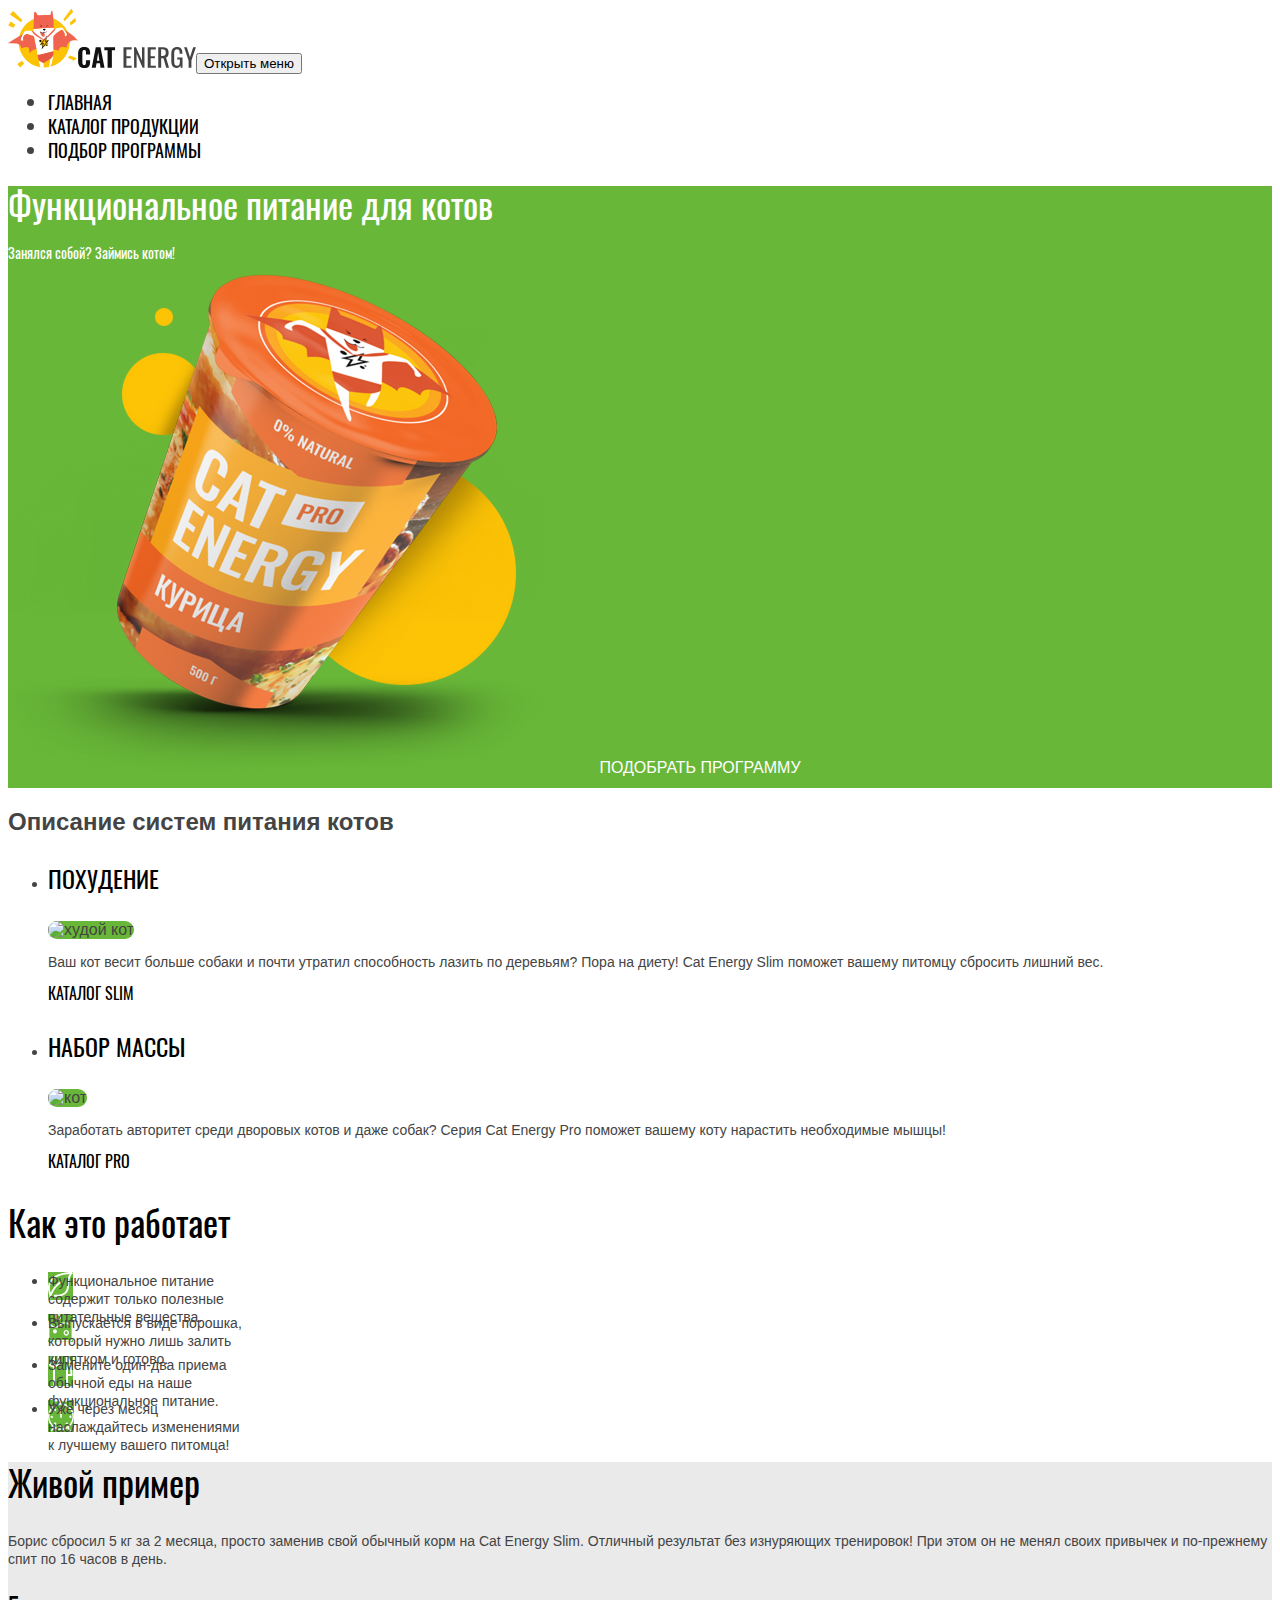
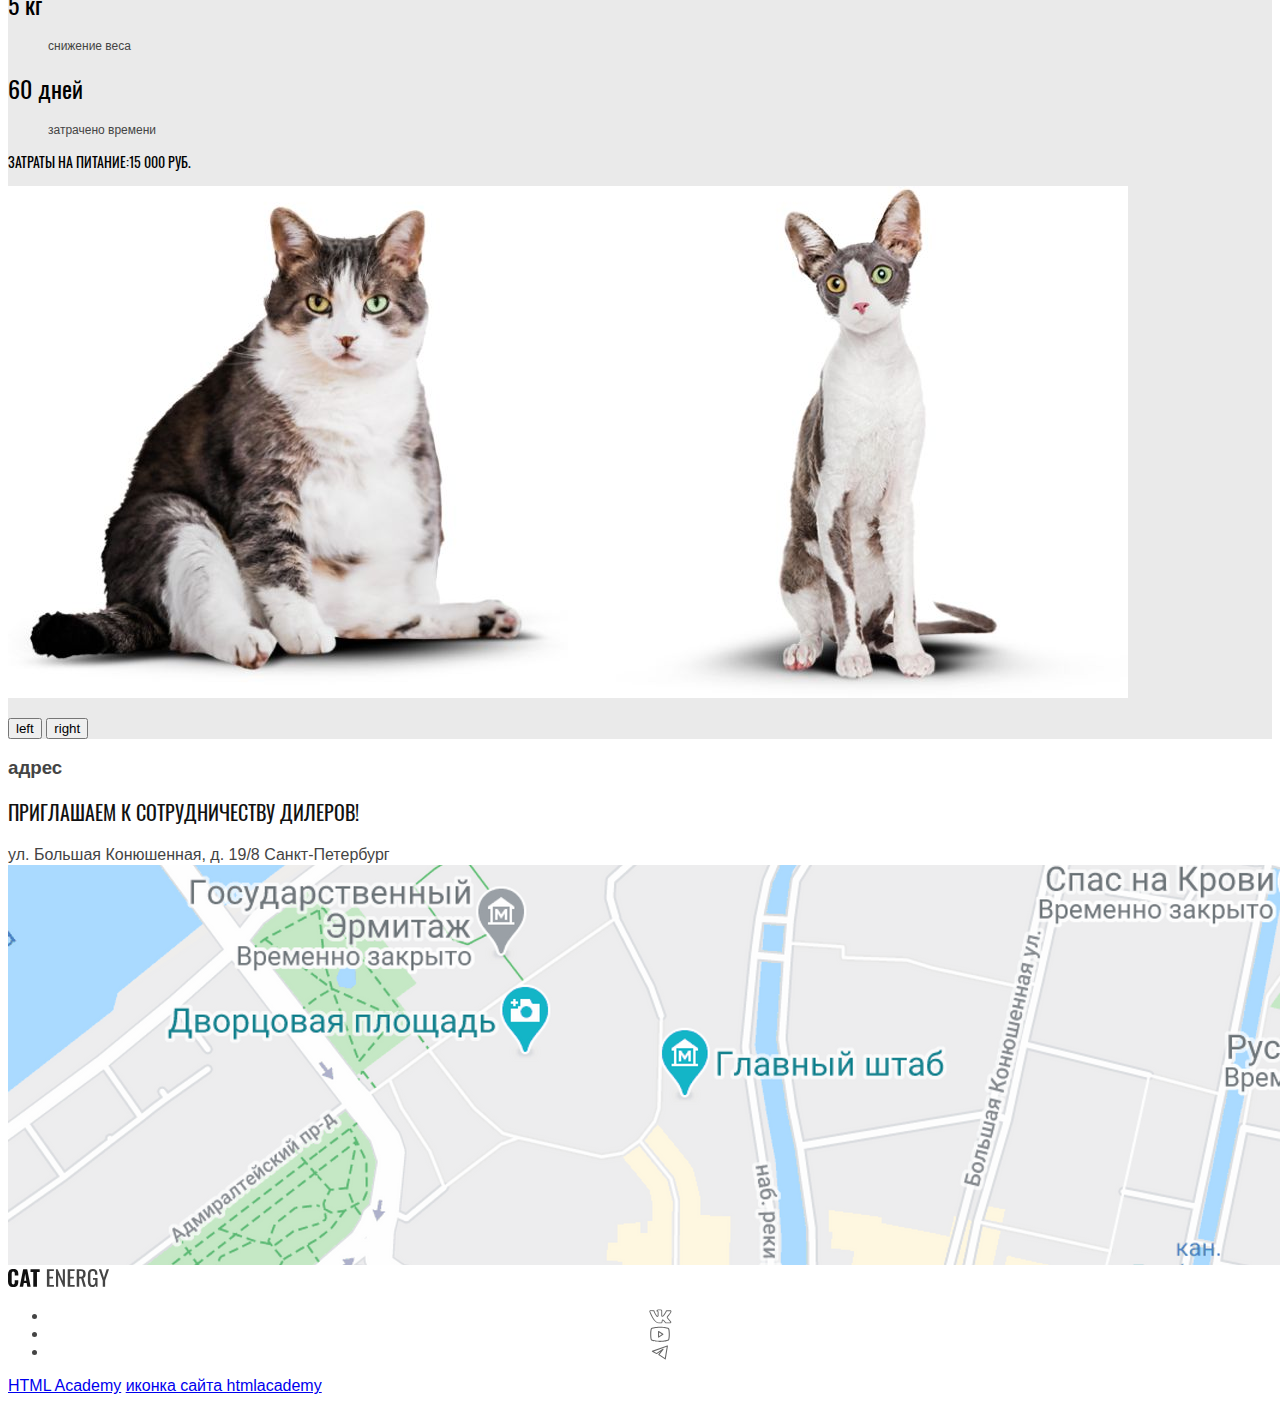
==== commit 1d12ba71: "Deploying to gh-pages from @ htmlacademy-adaptive/2193725-cat-energy-30@20eb7b1301ba431e9c088143afcc" ====
--- a/index.html
+++ b/index.html
@@ -1 +1 @@
-<!DOCTYPE html><html class="page" lang="en"><head><meta charset="UTF-8"><meta name="viewport" content="width=device-width,initial-scale=1"><title>cat energy</title><link rel="icon" href="favicon.ico"><link rel="icon" href="favicons/icon.svg" type="image/svg+xml" sizes="32x32"><link rel="apple-touch-icon" href="favicons/180.png" sizes="180x180"><link rel="manifest" href="manifest.webmanifest"><link rel="stylesheet" href="styles/styles.css"></head><body class="page__body"><div class="page-container"><header class="main-header"><nav class="main-nav"><a class="logo" href="index.html" aria-current="page"><picture><source type="image/svg+xml" media="(min-width: 1200px)" srcset="images/logo-desktop-pic.svg" width="70" height="60"><source type="image/svg+xml" media="(min-width: 768px)" srcset="images/logo-tablet-pic.svg" width="60" height="50"><img class="logo__image" src="images/logo-mobile-pic.svg" alt="Логотип сайта cat energy" width="33" height="38"></picture><picture><source media="(min-width: 1200px)" srcset="images/logo-text.svg" width="118" height="21" type="image/svg+xml"><img class="logo__text" src="images/logo-text.svg" alt="Название сайта cat energy" width="101" height="18"></picture></a><button class="main-nav__toggle" type="button"><span class="visually-hidden">Открыть меню</span></button><ul class="main-nav__list site-list"><li class="site-list__item"><a class="site-list__link site-list__link--current" href="index.html" aria-current="page">главная</a></li><li class="site-list__item"><a class="site-list__link" href="catalog.html">каталог продукции</a></li><li class="site-list__item"><a class="site-list__link" href="form.html">подбор программы</a></li></ul></nav></header><main class="main-container"><section class="promo"><h1 class="promo__title">Функциональное питание для котов</h1><p class="promo__slogan">Занялся собой? Займись котом!</p><picture><source type="image/png" media="(min-width: 1200px)" srcset="images/index-can-desktop@1x.png, images/index-can-desktop@2x.png 2x" width="552" height="499"><source type="image/png" media="(min-width: 768px)" srcset="images/index-can-tablet@1x.png, images/index-can-tablet@2x.png 2x" width="709" height="609"><img src="images/index-can-mobile@1x.png" srcset="images/index-can-mobile@2x.png 2x" alt="корм для котов" width="280" height="270"></picture><button class="promo__button button" type="button">подобрать программу</button></section><section class="description"><h2 class="visually-hidden">Описание систем питания котов</h2><ul class="description__list"><li class="description__item"><h3 class="description__title">похудение</h3><picture><source type="image/svg+xml" media="(min-width: 1200px)" srcset="images/icons/cat-slim.svg" width="70" height="87"><source type="image/svg+xml" media="(min-width: 768px)" srcset="images/icons/cat-slim.svg" width="140" height="194"><img class="description__icon" src="images/icons/cat-slim.svg" alt="худой кот" width="36" height="50"></picture><p class="description__subtitle">Ваш кот весит больше собаки и почти утратил способность лазить по деревьям? Пора на диету! Cat Energy Slim поможет вашему питомцу сбросить лишний вес.</p><a class="description__link" href="catalog.html">каталог slim</a></li><li class="description__item"><h3 class="description__title">набор массы</h3><picture><source type="image/svg+xml" media="(min-width: 1200px)" srcset="images/icons/cat-pro.svg" width="134" height="56"><source type="image/svg+xml" media="(min-width: 768px)" srcset="images/icons/cat-pro.svg" width="268" height="112"><img class="description__icon" src="images/icons/cat-pro.svg" alt="кот" width="66" height="28"></picture><p class="description__subtitle">Заработать авторитет среди дворовых котов и даже собак? Серия Cat Energy Pro поможет вашему коту нарастить необходимые мышцы!</p><a class="description__link" href="catalog.html">каталог pro</a></li></ul></section><section class="advantages"><h2 class="advantages__title">Как это работает</h2><ul class="advantages__list"><li class="advantages__item advantages__item--1"><img src="images/icons/tree-leaf.svg" alt="питательные вещества" width="26" height="31"><p class="advantages__description">Функциональное питание содержит только полезные питательные вещества.</p></li><li class="advantages__item advantages__item--2"><img src="images/icons/instant.svg" alt="быстрорастворимый порошок" width="26" height="31"><p class="advantages__description">Выпускается в виде порошка, который нужно лишь залить кипятком и готово.</p></li><li class="advantages__item advantages__item--3"><img src="images/icons/icon-eat.svg" alt="функциональное питание" width="26" height="31"><p class="advantages__description">Замените один-два приема обычной еды на наше функциональное питание.</p></li><li class="advantages__item advantages__item--4"><img src="images/icons/icon-scales.svg" alt="весы" width="26" height="31"><p class="advantages__description">Уже через месяц наслаждайтесь изменениями к лучшему вашего питомца!</p></li></ul></section><section class="example"><h2 class="example__intro">Живой пример</h2><p class="example__description">Борис сбросил 5 кг за 2 месяца, просто заменив свой обычный корм на Cat Energy Slim. Отличный результат без изнуряющих тренировок! При этом он не менял своих привычек и по-прежнему спит по 16 часов в день.</p><dl class="stats"><div class="stats__item"><dt class="stats__numder"><p>5 кг</p></dt><dd class="stats__description">снижение веса</dd></div><div class="stats__item"><dt class="stats__numder"><p>60 дней</p></dt><dd class="stats__description">затрачено времени</dd></div></dl><p class="example__text example__text--location">Затраты на питание:<span class="example__number">15 000 РУБ.</span></p><div class="compare-slider"><picture><source type="image/jpeg" media="(min-width: 1200px)" srcset="images/cat-before-tablet@1x.jpg, images/cat-before-tablet@2x.jpg 2x" width="560" height="512"><source type="image/jpeg" media="(min-width: 768px)" srcset="images/cat-before-tablet@1x.jpg, images/cat-before-tablet@2x.jpg 2x" width="560" height="512"><img class="compare-slider__item" src="images/cat-before-mobile@1x.jpg" srcset="images/cat-before-mobile@2x.jpg 2x" alt="толстый кот" width="280" height="256"></picture><picture><source type="image/jpeg" media="(min-width: 1200px)" srcset="images/cat-after-tablet@1x.jpg, images/cat-after-tablet@2x.jpg 2x" width="560" height="512"><source type="image/jpeg" media="(min-width: 768px)" srcset="images/cat-after-tablet@1x.jpg, images/cat-after-tablet@2x.jpg 2x" width="560" height="512"><img class="compare-slider__item" src="images/cat-after-mobile@1x.jpg" srcset="images/cat-after-mobile@2x.jpg 2x" alt="худой кот" width="280" height="256"></picture><p class="compare-slider__toggles"><button class="compare-slider__toggle" type="button">left</button> <button class="compare-slider__toggle" type="button">right</button></p></div></section><section class="location"><h3 class="visually-hidden">адрес</h3><div class="location__contacts"><p class="location__title">приглашаем к сотрудничеству дилеров!</p><address class="location__text">ул. Большая Конюшенная, д. 19/8 Санкт-Петербург</address></div><picture><source type="image/png" media="(min-width: 1200px)" srcset="images/desktop-map@1x.png, images/desktop-map@2x.png 2x" width="1440" height="400"><source type="image/png" media="(min-width: 768px)" srcset="images/tablet-map2x@1x.png, images/tablet-map2x@2x.png 2x" width="768" height="400"><img class="location__map" src="images/mobile-map@1x.png" srcset="images/mobile-map@2x.png 2x" alt="карта города Санкт-Петербург" width="320" height="362"></picture></section></main><footer class="main-footer"><div class="main-footer__container"><a class="logo" href="index.html" aria-current="page"><img class="logo__text" src="images/logo-text.svg" alt="Название сайта cat energy" width="101" height="18"></a><div class="main-footer__social social"><ul class="social__list"><li class="social__item"><a class="social__link social__link--vk" href="https://vk.com/htmlacademy"><span class="visually-hidden">Мы в Вконтакте</span></a></li><li class="social__item"><a class="social__link social__link--youtube" href="https://www.youtube.com/user/htmlacademyru"><span class="visually-hidden">Мы в Ютубе</span></a></li><li class="social__item"><a class="social__link social__link--tme" href="https://t.me/htmlacademy"><span class="visually-hidden">Мы в Телеграме</span></a></li></ul></div><div class="main-footer__copyright copyright"><a class="copyright__text" href="https://htmlacademy.ru/intensive/adaptive">HTML Academy</a> <a class="copyright__link" href="https://htmlacademy.ru/intensive/adaptive"><img class="copyright-img" src="images/html-academy.svg" alt="иконка сайта htmlacademy" width="27" height="34"></a></div></div></footer></div></body></html>+<!DOCTYPE html><html class="page" lang="en"><head><meta charset="UTF-8"><meta name="viewport" content="width=device-width,initial-scale=1"><title>cat energy</title><link rel="icon" href="favicon.ico"><link rel="icon" href="favicons/icon.svg" type="image/svg+xml" sizes="32x32"><link rel="apple-touch-icon" href="favicons/180.png" sizes="180x180"><link rel="manifest" href="manifest.webmanifest"><link rel="stylesheet" href="styles/styles.css"></head><body class="page__body"><div class="page-container"><header class="main-header"><nav class="main-nav"><a class="logo" href="index.html" aria-current="page"><picture><source type="image/svg+xml" media="(min-width: 1200px)" srcset="images/logo-desktop-pic.svg" width="70" height="60"><source type="image/svg+xml" media="(min-width: 768px)" srcset="images/logo-tablet-pic.svg" width="60" height="50"><img class="logo__image" src="images/logo-mobile-pic.svg" alt="Логотип сайта cat energy" width="33" height="38"></picture><picture><source media="(min-width: 1200px)" srcset="images/logo-text.svg" width="118" height="21" type="image/svg+xml"><img class="logo__text" src="images/logo-text.svg" alt="Название сайта cat energy" width="101" height="18"></picture></a><button class="main-nav__toggle" type="button"><span class="visually-hidden">Открыть меню</span></button><ul class="main-nav__list site-list"><li class="site-list__item"><a class="site-list__link site-list__link--current" href="index.html" aria-current="page">главная</a></li><li class="site-list__item"><a class="site-list__link" href="catalog.html">каталог продукции</a></li><li class="site-list__item"><a class="site-list__link" href="form.html">подбор программы</a></li></ul></nav></header><main class="main-container"><section class="promo"><h1 class="promo__title">Функциональное питание для котов</h1><p class="promo__slogan">Занялся собой? Займись котом!</p><picture><source type="image/png" media="(min-width: 1200px)" srcset="images/index-can-desktop@1x.png, images/index-can-desktop@2x.png 2x" width="552" height="499"><source type="image/png" media="(min-width: 768px)" srcset="images/index-can-tablet@1x.png, images/index-can-tablet@2x.png 2x" width="709" height="609"><img src="images/index-can-mobile@1x.png" srcset="images/index-can-mobile@2x.png 2x" alt="корм для котов" width="280" height="270"></picture><button class="promo__button button" type="button">подобрать программу</button></section><section class="description"><h2 class="visually-hidden">Описание систем питания котов</h2><ul class="description__list"><li class="description__item"><h3 class="description__title">похудение</h3><picture><source type="image/svg+xml" media="(min-width: 1200px)" srcset="images/icons/cat-slim.svg" width="70" height="87"><source type="image/svg+xml" media="(min-width: 768px)" srcset="images/icons/cat-slim.svg" width="140" height="194"><img class="description__icon" src="images/icons/cat-slim.svg" alt="худой кот" width="36" height="50"></picture><p class="description__subtitle">Ваш кот весит больше собаки и почти утратил способность лазить по деревьям? Пора на диету! Cat Energy Slim поможет вашему питомцу сбросить лишний вес.</p><a class="description__link" href="catalog.html">каталог slim</a></li><li class="description__item"><h3 class="description__title">набор массы</h3><picture><source type="image/svg+xml" media="(min-width: 1200px)" srcset="images/icons/cat-pro.svg" width="134" height="56"><source type="image/svg+xml" media="(min-width: 768px)" srcset="images/icons/cat-pro.svg" width="268" height="112"><img class="description__icon" src="images/icons/cat-pro.svg" alt="кот" width="66" height="28"></picture><p class="description__subtitle">Заработать авторитет среди дворовых котов и даже собак? Серия Cat Energy Pro поможет вашему коту нарастить необходимые мышцы!</p><a class="description__link" href="catalog.html">каталог pro</a></li></ul></section><section class="advantages"><h2 class="advantages__title">Как это работает</h2><ul class="advantages__list"><li class="advantages__item advantages__item--1"><!-- <img src="images/icons/tree-leaf.svg" alt="питательные вещества" width="26" height="31"> --><p class="advantages__description">Функциональное питание содержит только полезные питательные вещества.</p></li><li class="advantages__item advantages__item--2"><!-- <img src="images/icons/instant.svg" alt="быстрорастворимый порошок" width="26" height="31"> --><p class="advantages__description">Выпускается в виде порошка, который нужно лишь залить кипятком и готово.</p></li><li class="advantages__item advantages__item--3"><!-- <img src="images/icons/icon-eat.svg" alt="функциональное питание" width="26" height="31"> --><p class="advantages__description">Замените один-два приема обычной еды на наше функциональное питание.</p></li><li class="advantages__item advantages__item--4"><!-- <img src="images/icons/icon-scales.svg" alt="весы" width="26" height="31"> --><p class="advantages__description">Уже через месяц наслаждайтесь изменениями к лучшему вашего питомца!</p></li></ul></section><section class="example"><h2 class="example__intro">Живой пример</h2><p class="example__description">Борис сбросил 5 кг за 2 месяца, просто заменив свой обычный корм на Cat Energy Slim. Отличный результат без изнуряющих тренировок! При этом он не менял своих привычек и по-прежнему спит по 16 часов в день.</p><dl class="stats"><div class="stats__item"><dt class="stats__numder"><p>5 кг</p></dt><dd class="stats__description">снижение веса</dd></div><div class="stats__item"><dt class="stats__numder"><p>60 дней</p></dt><dd class="stats__description">затрачено времени</dd></div></dl><p class="example__text example__text--location">Затраты на питание:<span class="example__number">15 000 РУБ.</span></p><div class="compare-slider"><picture><source type="image/jpeg" media="(min-width: 1200px)" srcset="images/cat-before-tablet@1x.jpg, images/cat-before-tablet@2x.jpg 2x" width="560" height="512"><source type="image/jpeg" media="(min-width: 768px)" srcset="images/cat-before-tablet@1x.jpg, images/cat-before-tablet@2x.jpg 2x" width="560" height="512"><img class="compare-slider__item" src="images/cat-before-mobile@1x.jpg" srcset="images/cat-before-mobile@2x.jpg 2x" alt="толстый кот" width="280" height="256"></picture><picture><source type="image/jpeg" media="(min-width: 1200px)" srcset="images/cat-after-tablet@1x.jpg, images/cat-after-tablet@2x.jpg 2x" width="560" height="512"><source type="image/jpeg" media="(min-width: 768px)" srcset="images/cat-after-tablet@1x.jpg, images/cat-after-tablet@2x.jpg 2x" width="560" height="512"><img class="compare-slider__item" src="images/cat-after-mobile@1x.jpg" srcset="images/cat-after-mobile@2x.jpg 2x" alt="худой кот" width="280" height="256"></picture><p class="compare-slider__toggles"><button class="compare-slider__toggle" type="button">left</button> <button class="compare-slider__toggle" type="button">right</button></p></div></section><section class="location"><h3 class="visually-hidden">адрес</h3><div class="location__contacts"><p class="location__title">приглашаем к сотрудничеству дилеров!</p><address class="location__text">ул. Большая Конюшенная, д. 19/8 Санкт-Петербург</address></div><picture><source type="image/png" media="(min-width: 1200px)" srcset="images/desktop-map@1x.png, images/desktop-map@2x.png 2x" width="1440" height="400"><source type="image/png" media="(min-width: 768px)" srcset="images/tablet-map2x@1x.png, images/tablet-map2x@2x.png 2x" width="768" height="400"><img class="location__map" src="images/mobile-map@1x.png" srcset="images/mobile-map@2x.png 2x" alt="карта города Санкт-Петербург" width="320" height="362"></picture></section></main><footer class="main-footer"><div class="main-footer__container"><a class="logo" href="index.html" aria-current="page"><img class="logo__text" src="images/logo-text.svg" alt="Название сайта cat energy" width="101" height="18"></a><div class="main-footer__social social"><ul class="social__list"><li class="social__item"><a class="social__link social__link--vk" href="https://vk.com/htmlacademy"><span class="visually-hidden">Мы в Вконтакте</span></a></li><li class="social__item"><a class="social__link social__link--youtube" href="https://www.youtube.com/user/htmlacademyru"><span class="visually-hidden">Мы в Ютубе</span></a></li><li class="social__item"><a class="social__link social__link--tme" href="https://t.me/htmlacademy"><span class="visually-hidden">Мы в Телеграме</span></a></li></ul></div><div class="main-footer__copyright copyright"><a class="copyright__text" href="https://htmlacademy.ru/intensive/adaptive">HTML Academy</a> <a class="copyright__link" href="https://htmlacademy.ru/intensive/adaptive"><span class="visually-hidden">иконка сайта htmlacademy</span></a></div></div></footer></div></body></html>--- a/styles/styles.css
+++ b/styles/styles.css
@@ -0,0 +1 @@
+@charset "UTF-8";@font-face{font-family:"Lato";font-weight:400;font-style:normal;src:url(../fonts/Lato/Lato-regular.woff2)format("woff2");font-display:swap}@font-face{font-family:"Oswald";font-weight:400;font-style:normal;src:url(../fonts/oswald/oswald-regular.woff2)format("woff2");font-display:swap}body{font-family:"Lato","Arial",sans-serif;color:#444}title{color:#000;font-weight:400}.site-list__link{text-decoration:none;color:#000}.site-list__item{font-family:"Oswald","Arial",sans-serif;font-size:18px;line-height:24px;text-transform:uppercase}.promo{background:#68b738 url(/source/images/index-background-desktop2@1x.jpg)no-repeat center top}.promo__title{font-family:"Oswald","Arial",sans-serif;font-size:36px;line-height:36px;font-weight:400;color:#fff}.promo__button,.promo__slogan{font-family:"Oswald","Arial",sans-serif;font-size:14px;line-height:14px}.promo__slogan{font-weight:400;color:#fff}.promo__button{padding:10px}.button{font-family:"Lato","Arial",sans-serif;font-size:16px;line-height:20px;text-transform:uppercase;background-color:#68b738;color:#fff;border:0;min-width:280px}.button--secondary{background-color:#f2f2f2;color:#444}.description__title{font-family:"Oswald","Arial",sans-serif;font-size:24px;line-height:37px;font-weight:400;color:#000;text-transform:uppercase}.description__icon{background:#68b738;border-radius:25px;width:50px;height:50px}.description__subtitle{font-size:14px;line-height:18px;color:#444}.advantages__title,.description__link{font-family:"Oswald","Arial",sans-serif;font-weight:400;color:#000}.description__link{font-size:16px;line-height:16px;text-transform:uppercase;text-decoration:none}.advantages__title{font-size:36px;line-height:40px}.advantages__item{background:#68b738}.advantages__item--1,.advantages__item--2{background-image:url(../images/icons/stack.svg#tree-leaf);width:25px;height:28px}.advantages__item--2{background-image:url(../images/icons/stack.svg#instant)}.advantages__item--3{background-image:url(../images/icons/stack.svg#icon-eat);width:25px;height:30px}.advantages__item--4{background-image:url(../images/icons/stack.svg#icon-scales);width:26px;height:32px}.advantages__description{font-size:14px;line-height:18px;color:#444;min-width:200px}.example{background:#eaeaea}.example__intro{font-family:"Oswald","Arial",sans-serif;font-size:36px;line-height:40px;font-weight:400;color:#000}.example__description{font-size:14px;line-height:18px;color:#444}.example__text,.stats__numder{font-family:"Oswald","Arial",sans-serif;font-weight:400;color:#000}.example__text{font-size:14px;line-height:20px;text-transform:uppercase}.stats__numder{font-size:24px;line-height:24px}.stats__description{font-size:12px;line-height:12px;font-weight:400;color:#444}.location__title{font-family:"Oswald","Arial",sans-serif;font-size:20px;line-height:26px;text-transform:uppercase;color:#111}.location__text{font-size:16px;line-height:20px;font-style:normal;color:#444}.location__map::after{content:"";display:block;background-image:url(../images/icons/stack.svg#map-pin.png);width:57px;height:53px}.social__link:focus,.social__link:hover{background-color:#68b738}.social__link:active{background-color:#68b738;opacity:.3}.social__link--tme,.social__link--vk,.social__link--youtube{content:"";display:block;-webkit-mask-image:url(../images/icons/stack.svg#vkontakte);mask-image:url(../images/icons/stack.svg#vkontakte);background-color:#666}.social__link--tme,.social__link--youtube{-webkit-mask-image:url(../images/icons/stack.svg#youtube);mask-image:url(../images/icons/stack.svg#youtube)}.social__link--tme{-webkit-mask-image:url(../images/icons/stack.svg#telegram);mask-image:url(../images/icons/stack.svg#telegram)}.copyright__link:focus,.copyright__link:hover{background-color:#68b738}.copyright__link:active{background-color:#68b738;opacity:.3}.copyright-img{content:"";display:block;-webkit-mask-image:url(../images/icons/stack.svg#html-academy);mask-image:url(../images/icons/stack.svg#html-academy);background-color:#666}.checklist__subtitle,.checklist__title{font-family:"Oswald","Arial",sans-serif;font-size:60px;line-height:60px;font-weight:400;color:#000}.checklist__subtitle{font-size:20px;line-height:30px;text-transform:uppercase}.checklist__btn{padding:10px}.input-unified,.label-for{font-family:"Oswald","Arial",sans-serif;font-size:20px;line-height:30px;font-weight:400;text-transform:uppercase;color:#444}.user-data__title{font-family:"Oswald","Arial",sans-serif;color:#000}.comments__title,.user-data__title{font-size:36px;line-height:36px}.comments__textarea,.comments__title,.product-cards__title{font-family:"Oswald","Arial",sans-serif;font-weight:400;color:#000}.comments__textarea{font-size:20px;line-height:30px;text-transform:uppercase}.product-cards__title{font-size:60px;line-height:60px}.product-cards__item{background-color:#fff}.product-cards__link{text-decoration:none;text-transform:uppercase}.product-cards__name{font-family:"Oswald","Arial",sans-serif;font-weight:400;font-size:16px;line-height:20px;align-items:center;color:#222}.product-cards__basic,.product-cards__description{font-size:12px;line-height:16px}.product-cards__text{font-family:"Oswald","Arial",sans-serif;font-weight:400;font-size:16px;line-height:20px;align-items:center;color:#111}.product-cards__subtitle{font-size:12px;line-height:16px}.product-cards__button{font-family:"Oswald","Arial",sans-serif;padding:10px}.additionally-cards__name,.additionally-cards__title{font-family:"Oswald","Arial",sans-serif;font-weight:400;font-size:24px;line-height:24px;color:#444}.additionally-cards__name{font-size:16px;line-height:16px;color:#222;text-transform:uppercase}.additionally-cards__basic,.additionally-cards__description{font-size:14px;line-height:14px;color:#444}.additionally-cards__button{padding:10px}.present{background:#68b738 url(images/prize-background-mobile@2x.jpg)no-repeat center top;width:280px;height:280px}.present__title{font-size:16px;line-height:20px;color:#fff}.present__title::after{content:"";display:inline-block;background-image:url(../images/icons/stack.svg#icon-present)no-repeat center top;width:78px;height:80px}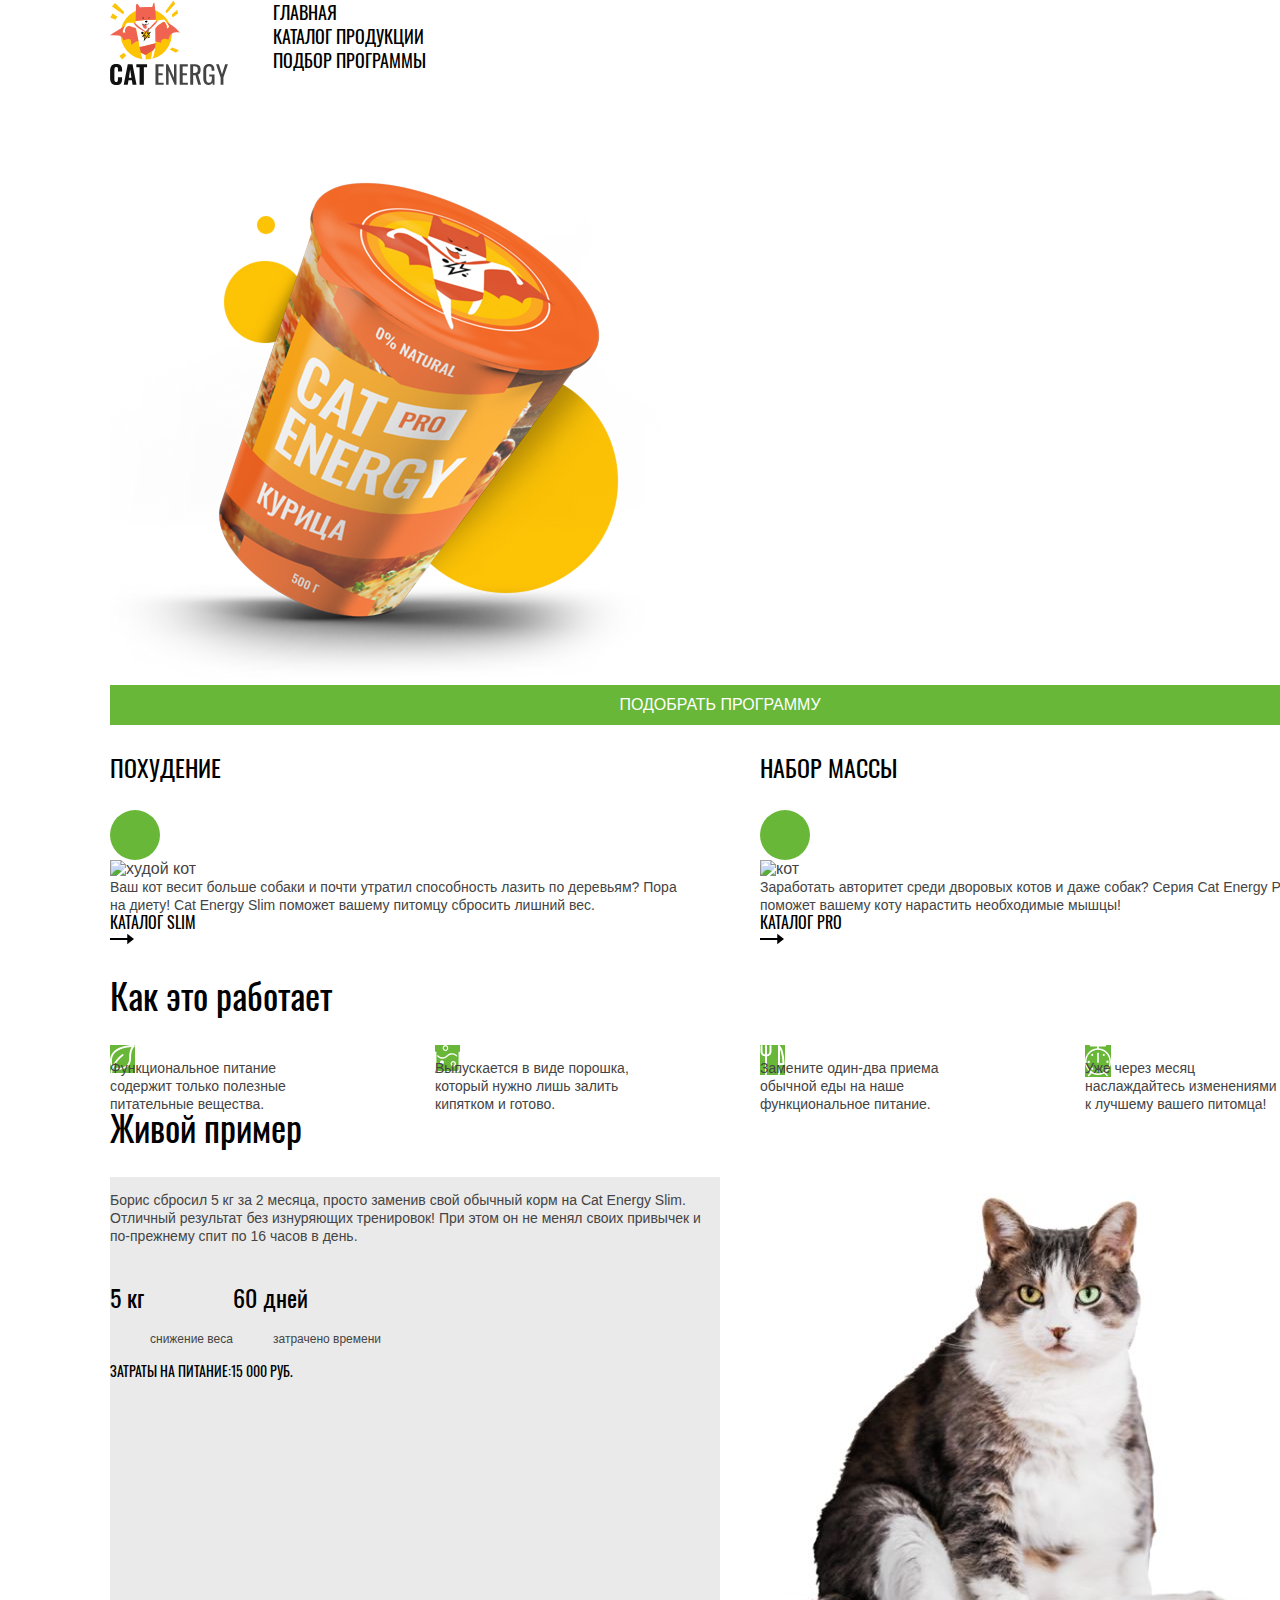
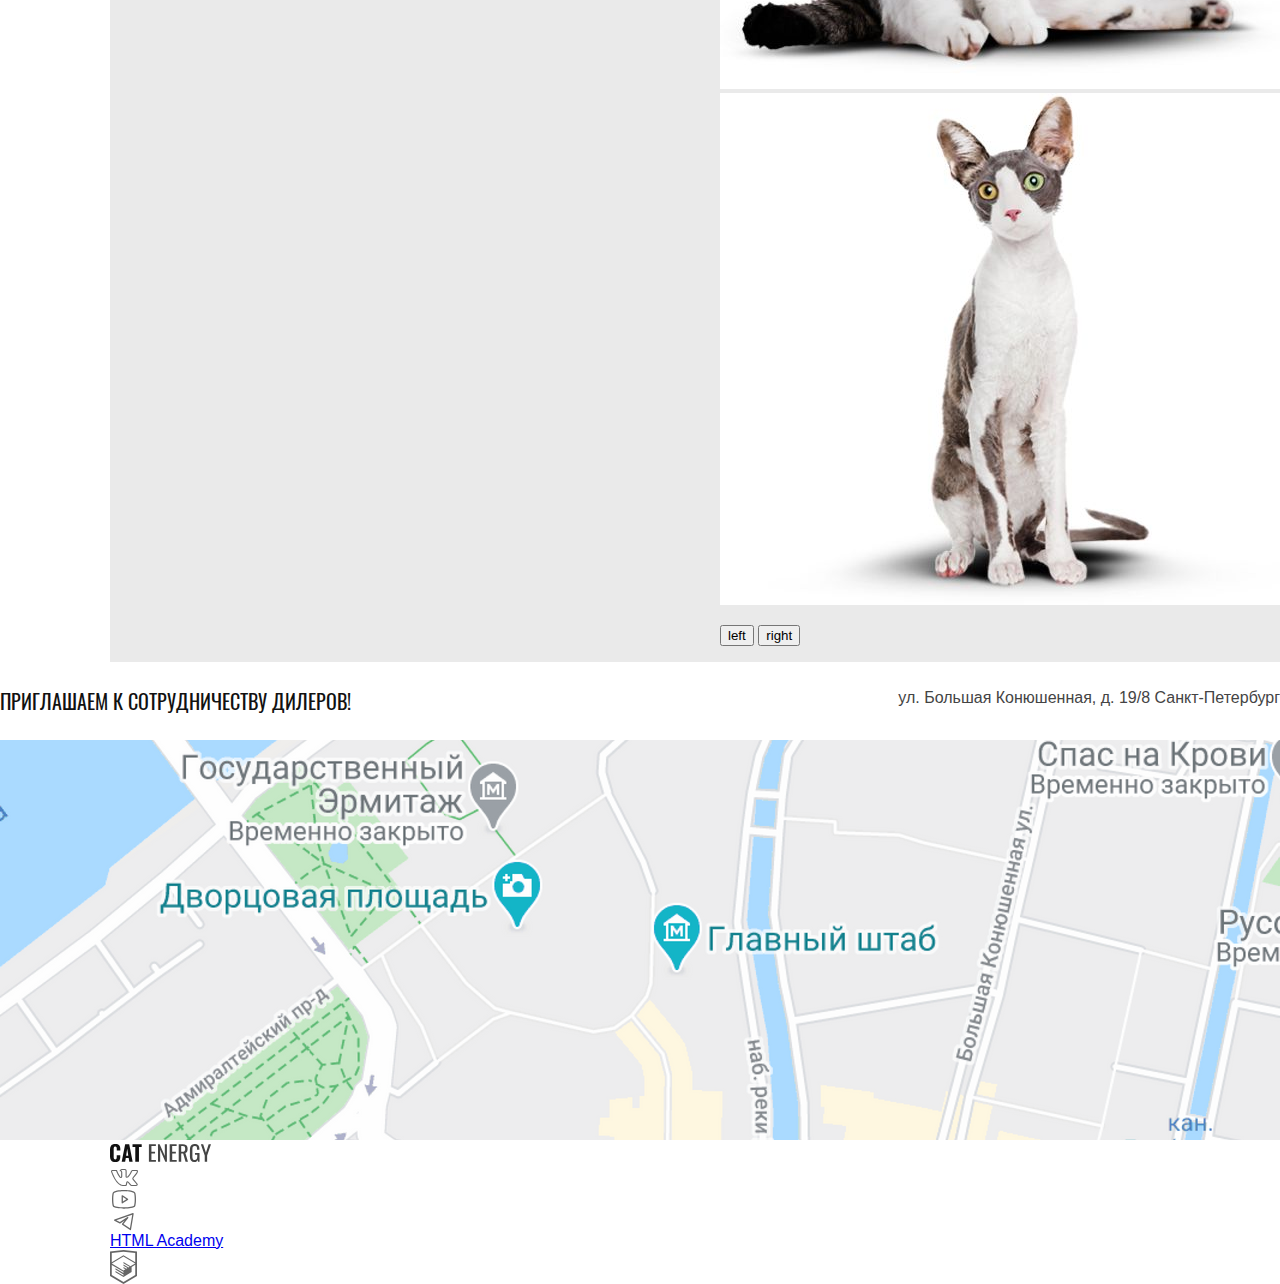
==== commit 90d72739: "Deploying to gh-pages from @ htmlacademy-adaptive/2193725-cat-energy-30@b86e0eedd19018e46c49e59cff5a" ====
--- a/index.html
+++ b/index.html
@@ -1 +1 @@
-<!DOCTYPE html><html class="page" lang="en"><head><meta charset="UTF-8"><meta name="viewport" content="width=device-width,initial-scale=1"><title>cat energy</title><link rel="icon" href="favicon.ico"><link rel="icon" href="favicons/icon.svg" type="image/svg+xml" sizes="32x32"><link rel="apple-touch-icon" href="favicons/180.png" sizes="180x180"><link rel="manifest" href="manifest.webmanifest"><link rel="stylesheet" href="styles/styles.css"></head><body class="page__body"><div class="page-container"><header class="main-header"><nav class="main-nav"><a class="logo" href="index.html" aria-current="page"><picture><source type="image/svg+xml" media="(min-width: 1200px)" srcset="images/logo-desktop-pic.svg" width="70" height="60"><source type="image/svg+xml" media="(min-width: 768px)" srcset="images/logo-tablet-pic.svg" width="60" height="50"><img class="logo__image" src="images/logo-mobile-pic.svg" alt="Логотип сайта cat energy" width="33" height="38"></picture><picture><source media="(min-width: 1200px)" srcset="images/logo-text.svg" width="118" height="21" type="image/svg+xml"><img class="logo__text" src="images/logo-text.svg" alt="Название сайта cat energy" width="101" height="18"></picture></a><button class="main-nav__toggle" type="button"><span class="visually-hidden">Открыть меню</span></button><ul class="main-nav__list site-list"><li class="site-list__item"><a class="site-list__link site-list__link--current" href="index.html" aria-current="page">главная</a></li><li class="site-list__item"><a class="site-list__link" href="catalog.html">каталог продукции</a></li><li class="site-list__item"><a class="site-list__link" href="form.html">подбор программы</a></li></ul></nav></header><main class="main-container"><section class="promo"><h1 class="promo__title">Функциональное питание для котов</h1><p class="promo__slogan">Занялся собой? Займись котом!</p><picture><source type="image/png" media="(min-width: 1200px)" srcset="images/index-can-desktop@1x.png, images/index-can-desktop@2x.png 2x" width="552" height="499"><source type="image/png" media="(min-width: 768px)" srcset="images/index-can-tablet@1x.png, images/index-can-tablet@2x.png 2x" width="709" height="609"><img src="images/index-can-mobile@1x.png" srcset="images/index-can-mobile@2x.png 2x" alt="корм для котов" width="280" height="270"></picture><button class="promo__button button" type="button">подобрать программу</button></section><section class="description"><h2 class="visually-hidden">Описание систем питания котов</h2><ul class="description__list"><li class="description__item"><h3 class="description__title">похудение</h3><picture><source type="image/svg+xml" media="(min-width: 1200px)" srcset="images/icons/cat-slim.svg" width="70" height="87"><source type="image/svg+xml" media="(min-width: 768px)" srcset="images/icons/cat-slim.svg" width="140" height="194"><img class="description__icon" src="images/icons/cat-slim.svg" alt="худой кот" width="36" height="50"></picture><p class="description__subtitle">Ваш кот весит больше собаки и почти утратил способность лазить по деревьям? Пора на диету! Cat Energy Slim поможет вашему питомцу сбросить лишний вес.</p><a class="description__link" href="catalog.html">каталог slim</a></li><li class="description__item"><h3 class="description__title">набор массы</h3><picture><source type="image/svg+xml" media="(min-width: 1200px)" srcset="images/icons/cat-pro.svg" width="134" height="56"><source type="image/svg+xml" media="(min-width: 768px)" srcset="images/icons/cat-pro.svg" width="268" height="112"><img class="description__icon" src="images/icons/cat-pro.svg" alt="кот" width="66" height="28"></picture><p class="description__subtitle">Заработать авторитет среди дворовых котов и даже собак? Серия Cat Energy Pro поможет вашему коту нарастить необходимые мышцы!</p><a class="description__link" href="catalog.html">каталог pro</a></li></ul></section><section class="advantages"><h2 class="advantages__title">Как это работает</h2><ul class="advantages__list"><li class="advantages__item advantages__item--1"><!-- <img src="images/icons/tree-leaf.svg" alt="питательные вещества" width="26" height="31"> --><p class="advantages__description">Функциональное питание содержит только полезные питательные вещества.</p></li><li class="advantages__item advantages__item--2"><!-- <img src="images/icons/instant.svg" alt="быстрорастворимый порошок" width="26" height="31"> --><p class="advantages__description">Выпускается в виде порошка, который нужно лишь залить кипятком и готово.</p></li><li class="advantages__item advantages__item--3"><!-- <img src="images/icons/icon-eat.svg" alt="функциональное питание" width="26" height="31"> --><p class="advantages__description">Замените один-два приема обычной еды на наше функциональное питание.</p></li><li class="advantages__item advantages__item--4"><!-- <img src="images/icons/icon-scales.svg" alt="весы" width="26" height="31"> --><p class="advantages__description">Уже через месяц наслаждайтесь изменениями к лучшему вашего питомца!</p></li></ul></section><section class="example"><h2 class="example__intro">Живой пример</h2><p class="example__description">Борис сбросил 5 кг за 2 месяца, просто заменив свой обычный корм на Cat Energy Slim. Отличный результат без изнуряющих тренировок! При этом он не менял своих привычек и по-прежнему спит по 16 часов в день.</p><dl class="stats"><div class="stats__item"><dt class="stats__numder"><p>5 кг</p></dt><dd class="stats__description">снижение веса</dd></div><div class="stats__item"><dt class="stats__numder"><p>60 дней</p></dt><dd class="stats__description">затрачено времени</dd></div></dl><p class="example__text example__text--location">Затраты на питание:<span class="example__number">15 000 РУБ.</span></p><div class="compare-slider"><picture><source type="image/jpeg" media="(min-width: 1200px)" srcset="images/cat-before-tablet@1x.jpg, images/cat-before-tablet@2x.jpg 2x" width="560" height="512"><source type="image/jpeg" media="(min-width: 768px)" srcset="images/cat-before-tablet@1x.jpg, images/cat-before-tablet@2x.jpg 2x" width="560" height="512"><img class="compare-slider__item" src="images/cat-before-mobile@1x.jpg" srcset="images/cat-before-mobile@2x.jpg 2x" alt="толстый кот" width="280" height="256"></picture><picture><source type="image/jpeg" media="(min-width: 1200px)" srcset="images/cat-after-tablet@1x.jpg, images/cat-after-tablet@2x.jpg 2x" width="560" height="512"><source type="image/jpeg" media="(min-width: 768px)" srcset="images/cat-after-tablet@1x.jpg, images/cat-after-tablet@2x.jpg 2x" width="560" height="512"><img class="compare-slider__item" src="images/cat-after-mobile@1x.jpg" srcset="images/cat-after-mobile@2x.jpg 2x" alt="худой кот" width="280" height="256"></picture><p class="compare-slider__toggles"><button class="compare-slider__toggle" type="button">left</button> <button class="compare-slider__toggle" type="button">right</button></p></div></section><section class="location"><h3 class="visually-hidden">адрес</h3><div class="location__contacts"><p class="location__title">приглашаем к сотрудничеству дилеров!</p><address class="location__text">ул. Большая Конюшенная, д. 19/8 Санкт-Петербург</address></div><picture><source type="image/png" media="(min-width: 1200px)" srcset="images/desktop-map@1x.png, images/desktop-map@2x.png 2x" width="1440" height="400"><source type="image/png" media="(min-width: 768px)" srcset="images/tablet-map2x@1x.png, images/tablet-map2x@2x.png 2x" width="768" height="400"><img class="location__map" src="images/mobile-map@1x.png" srcset="images/mobile-map@2x.png 2x" alt="карта города Санкт-Петербург" width="320" height="362"></picture></section></main><footer class="main-footer"><div class="main-footer__container"><a class="logo" href="index.html" aria-current="page"><img class="logo__text" src="images/logo-text.svg" alt="Название сайта cat energy" width="101" height="18"></a><div class="main-footer__social social"><ul class="social__list"><li class="social__item"><a class="social__link social__link--vk" href="https://vk.com/htmlacademy"><span class="visually-hidden">Мы в Вконтакте</span></a></li><li class="social__item"><a class="social__link social__link--youtube" href="https://www.youtube.com/user/htmlacademyru"><span class="visually-hidden">Мы в Ютубе</span></a></li><li class="social__item"><a class="social__link social__link--tme" href="https://t.me/htmlacademy"><span class="visually-hidden">Мы в Телеграме</span></a></li></ul></div><div class="main-footer__copyright copyright"><a class="copyright__text" href="https://htmlacademy.ru/intensive/adaptive">HTML Academy</a> <a class="copyright__link" href="https://htmlacademy.ru/intensive/adaptive"><span class="visually-hidden">иконка сайта htmlacademy</span></a></div></div></footer></div></body></html>+<!DOCTYPE html><html class="page" lang="en"><head><meta charset="UTF-8"><meta name="viewport" content="width=device-width,initial-scale=1"><title>cat energy</title><link rel="icon" href="favicon.ico"><link rel="icon" href="favicons/icon.svg" type="image/svg+xml" sizes="32x32"><link rel="apple-touch-icon" href="favicons/180.png" sizes="180x180"><link rel="manifest" href="manifest.webmanifest"><link rel="stylesheet" href="styles/styles.css"></head><body class="page__body"><div class="page-container"><header class="main-header"><nav class="main-nav"><a class="logo" href="index.html" aria-current="page"><picture><source type="image/svg+xml" media="(min-width: 1200px)" srcset="images/logo-desktop-pic.svg" width="70" height="60"><source type="image/svg+xml" media="(min-width: 768px)" srcset="images/logo-tablet-pic.svg" width="60" height="50"><img class="logo__image" src="images/logo-mobile-pic.svg" alt="Логотип сайта cat energy" width="33" height="38"></picture><picture><source media="(min-width: 1200px)" srcset="images/logo-text.svg" width="118" height="21" type="image/svg+xml"><img class="logo__text" src="images/logo-text.svg" alt="Название сайта cat energy" width="101" height="18"></picture></a><button class="main-nav__toggle" type="button"><span class="visually-hidden">Открыть меню</span></button><div class="main-nav__wrapper"><ul class="main-nav__list site-list"><li class="site-list__item"><a class="site-list__link site-list__link--current" href="index.html" aria-current="page">главная</a></li><li class="site-list__item"><a class="site-list__link" href="catalog.html">каталог продукции</a></li><li class="site-list__item"><a class="site-list__link" href="form.html">подбор программы</a></li></ul></div></nav></header><main class="main-container"><section class="promo"><h1 class="promo__title">Функциональное питание для котов</h1><p class="promo__slogan">Занялся собой? Займись котом!</p><picture><source type="image/png" media="(min-width: 1200px)" srcset="images/index-can-desktop@1x.png, images/index-can-desktop@2x.png 2x" width="552" height="499"><source type="image/png" media="(min-width: 768px)" srcset="images/index-can-tablet@1x.png, images/index-can-tablet@2x.png 2x" width="709" height="609"><img src="images/index-can-mobile@1x.png" srcset="images/index-can-mobile@2x.png 2x" alt="корм для котов" width="280" height="270"></picture><button class="promo__button button" type="button">подобрать программу</button></section><section class="description"><h2 class="visually-hidden">Описание систем питания котов</h2><ul class="description__list"><li class="description__item"><h3 class="description__title">похудение</h3><picture><source type="image/svg+xml" media="(min-width: 1200px)" srcset="images/icons/cat-slim.svg" width="100" height="106"><source type="image/svg+xml" media="(min-width: 768px)" srcset="images/icons/cat-slim.svg" width="200" height="211"><img class="description__icon" src="images/icons/cat-slim.svg" alt="худой кот" width="50" height="53"></picture><p class="description__subtitle">Ваш кот весит больше собаки и почти утратил способность лазить по деревьям? Пора на диету! Cat Energy Slim поможет вашему питомцу сбросить лишний вес.</p><a class="description__link" href="catalog.html">каталог slim</a></li><li class="description__item"><h3 class="description__title">набор массы</h3><picture><source type="image/svg+xml" media="(min-width: 1200px)" srcset="images/icons/cat-pro.svg" width="134" height="100"><source type="image/svg+xml" media="(min-width: 768px)" srcset="images/icons/cat-pro.svg" width="268" height="200"><img class="description__icon" src="images/icons/cat-pro.svg" alt="кот" width="67" height="50"></picture><p class="description__subtitle">Заработать авторитет среди дворовых котов и даже собак? Серия Cat Energy Pro поможет вашему коту нарастить необходимые мышцы!</p><a class="description__link" href="catalog.html">каталог pro</a></li></ul></section><section class="advantages"><h2 class="advantages__title">Как это работает</h2><ul class="advantages__list"><li class="advantages__item advantages__item--1"><!-- <img src="images/icons/tree-leaf.svg" alt="питательные вещества" width="26" height="31"> --><p class="advantages__description">Функциональное питание содержит только полезные питательные вещества.</p></li><li class="advantages__item advantages__item--2"><!-- <img src="images/icons/instant.svg" alt="быстрорастворимый порошок" width="26" height="31"> --><p class="advantages__description">Выпускается в виде порошка, который нужно лишь залить кипятком и готово.</p></li><li class="advantages__item advantages__item--3"><!-- <img src="images/icons/icon-eat.svg" alt="функциональное питание" width="26" height="31"> --><p class="advantages__description">Замените один-два приема обычной еды на наше функциональное питание.</p></li><li class="advantages__item advantages__item--4"><!-- <img src="images/icons/icon-scales.svg" alt="весы" width="26" height="31"> --><p class="advantages__description">Уже через месяц наслаждайтесь изменениями к лучшему вашего питомца!</p></li></ul></section><section class="example"><h2 class="example__intro">Живой пример</h2><div class="example__split"><div class="example__wrapper"><p class="example__description">Борис сбросил 5 кг за 2 месяца, просто заменив свой обычный корм на Cat Energy Slim. Отличный результат без изнуряющих тренировок! При этом он не менял своих привычек и по-прежнему спит по 16 часов в день.</p><dl class="stats"><div class="stats__item"><dt class="stats__numder"><p>5 кг</p></dt><dd class="stats__description">снижение веса</dd></div><div class="stats__item"><dt class="stats__numder"><p>60 дней</p></dt><dd class="stats__description">затрачено времени</dd></div></dl><p class="example__text example__text--location">Затраты на питание:<span class="example__number">15 000 РУБ.</span></p></div><div class="example-slider"><picture><source type="image/jpeg" media="(min-width: 1200px)" srcset="images/cat-before-tablet@1x.jpg, images/cat-before-tablet@2x.jpg 2x" width="560" height="512"><source type="image/jpeg" media="(min-width: 768px)" srcset="images/cat-before-tablet@1x.jpg, images/cat-before-tablet@2x.jpg 2x" width="560" height="512"><img class="example-slider__item" src="images/cat-before-mobile@1x.jpg" srcset="images/cat-before-mobile@2x.jpg 2x" alt="толстый кот" width="280" height="256"></picture><picture><source type="image/jpeg" media="(min-width: 1200px)" srcset="images/cat-after-tablet@1x.jpg, images/cat-after-tablet@2x.jpg 2x" width="560" height="512"><source type="image/jpeg" media="(min-width: 768px)" srcset="images/cat-after-tablet@1x.jpg, images/cat-after-tablet@2x.jpg 2x" width="560" height="512"><img class="example-slider__item" src="images/cat-after-mobile@1x.jpg" srcset="images/cat-after-mobile@2x.jpg 2x" alt="худой кот" width="280" height="256"></picture><p class="example-slider__toggles"><button class="example-slider__toggle" type="button">left</button> <button class="example-slider__toggle" type="button">right</button></p></div></div></section></main></div><section class="location"><h3 class="visually-hidden">адрес</h3><div class="location__contacts"><p class="location__title">приглашаем к сотрудничеству дилеров!</p><address class="location__text">ул. Большая Конюшенная, д. 19/8 Санкт-Петербург</address></div><picture><source type="image/png" media="(min-width: 1200px)" srcset="images/desktop-map@1x.png, images/desktop-map@2x.png 2x" width="1440" height="400"><source type="image/png" media="(min-width: 768px)" srcset="images/tablet-map2x@1x.png, images/tablet-map2x@2x.png 2x" width="768" height="400"><img class="location__map" src="images/mobile-map@1x.png" srcset="images/mobile-map@2x.png 2x" alt="карта города Санкт-Петербург" width="320" height="362"></picture></section><footer class="main-footer"><div class="main-footer__container"><a class="logo" href="index.html" aria-current="page"><img class="logo__text" src="images/logo-text.svg" alt="Название сайта cat energy" width="101" height="18"></a><div class="main-footer__social social"><ul class="social__list"><li class="social__item"><a class="social__link social__link--vk" href="https://vk.com/htmlacademy"><span class="visually-hidden">Мы в Вконтакте</span></a></li><li class="social__item"><a class="social__link social__link--youtube" href="https://www.youtube.com/user/htmlacademyru"><span class="visually-hidden">Мы в Ютубе</span></a></li><li class="social__item"><a class="social__link social__link--tme" href="https://t.me/htmlacademy"><span class="visually-hidden">Мы в Телеграме</span></a></li></ul></div><div class="main-footer__copyright copyright"><a class="copyright__text" href="https://htmlacademy.ru/intensive/adaptive">HTML Academy</a> <a class="copyright__link" href="https://htmlacademy.ru/intensive/adaptive"><span class="visually-hidden">иконка сайта htmlacademy</span></a></div></div></footer></body></html>--- a/styles/styles.css
+++ b/styles/styles.css
@@ -1 +1 @@
-@charset "UTF-8";@font-face{font-family:"Lato";font-weight:400;font-style:normal;src:url(../fonts/Lato/Lato-regular.woff2)format("woff2");font-display:swap}@font-face{font-family:"Oswald";font-weight:400;font-style:normal;src:url(../fonts/oswald/oswald-regular.woff2)format("woff2");font-display:swap}body{font-family:"Lato","Arial",sans-serif;color:#444}title{color:#000;font-weight:400}.site-list__link{text-decoration:none;color:#000}.site-list__item{font-family:"Oswald","Arial",sans-serif;font-size:18px;line-height:24px;text-transform:uppercase}.promo{background:#68b738 url(/source/images/index-background-desktop2@1x.jpg)no-repeat center top}.promo__title{font-family:"Oswald","Arial",sans-serif;font-size:36px;line-height:36px;font-weight:400;color:#fff}.promo__button,.promo__slogan{font-family:"Oswald","Arial",sans-serif;font-size:14px;line-height:14px}.promo__slogan{font-weight:400;color:#fff}.promo__button{padding:10px}.button{font-family:"Lato","Arial",sans-serif;font-size:16px;line-height:20px;text-transform:uppercase;background-color:#68b738;color:#fff;border:0;min-width:280px}.button--secondary{background-color:#f2f2f2;color:#444}.description__title{font-family:"Oswald","Arial",sans-serif;font-size:24px;line-height:37px;font-weight:400;color:#000;text-transform:uppercase}.description__icon{background:#68b738;border-radius:25px;width:50px;height:50px}.description__subtitle{font-size:14px;line-height:18px;color:#444}.advantages__title,.description__link{font-family:"Oswald","Arial",sans-serif;font-weight:400;color:#000}.description__link{font-size:16px;line-height:16px;text-transform:uppercase;text-decoration:none}.advantages__title{font-size:36px;line-height:40px}.advantages__item{background:#68b738}.advantages__item--1,.advantages__item--2{background-image:url(../images/icons/stack.svg#tree-leaf);width:25px;height:28px}.advantages__item--2{background-image:url(../images/icons/stack.svg#instant)}.advantages__item--3{background-image:url(../images/icons/stack.svg#icon-eat);width:25px;height:30px}.advantages__item--4{background-image:url(../images/icons/stack.svg#icon-scales);width:26px;height:32px}.advantages__description{font-size:14px;line-height:18px;color:#444;min-width:200px}.example{background:#eaeaea}.example__intro{font-family:"Oswald","Arial",sans-serif;font-size:36px;line-height:40px;font-weight:400;color:#000}.example__description{font-size:14px;line-height:18px;color:#444}.example__text,.stats__numder{font-family:"Oswald","Arial",sans-serif;font-weight:400;color:#000}.example__text{font-size:14px;line-height:20px;text-transform:uppercase}.stats__numder{font-size:24px;line-height:24px}.stats__description{font-size:12px;line-height:12px;font-weight:400;color:#444}.location__title{font-family:"Oswald","Arial",sans-serif;font-size:20px;line-height:26px;text-transform:uppercase;color:#111}.location__text{font-size:16px;line-height:20px;font-style:normal;color:#444}.location__map::after{content:"";display:block;background-image:url(../images/icons/stack.svg#map-pin.png);width:57px;height:53px}.social__link:focus,.social__link:hover{background-color:#68b738}.social__link:active{background-color:#68b738;opacity:.3}.social__link--tme,.social__link--vk,.social__link--youtube{content:"";display:block;-webkit-mask-image:url(../images/icons/stack.svg#vkontakte);mask-image:url(../images/icons/stack.svg#vkontakte);background-color:#666}.social__link--tme,.social__link--youtube{-webkit-mask-image:url(../images/icons/stack.svg#youtube);mask-image:url(../images/icons/stack.svg#youtube)}.social__link--tme{-webkit-mask-image:url(../images/icons/stack.svg#telegram);mask-image:url(../images/icons/stack.svg#telegram)}.copyright__link:focus,.copyright__link:hover{background-color:#68b738}.copyright__link:active{background-color:#68b738;opacity:.3}.copyright-img{content:"";display:block;-webkit-mask-image:url(../images/icons/stack.svg#html-academy);mask-image:url(../images/icons/stack.svg#html-academy);background-color:#666}.checklist__subtitle,.checklist__title{font-family:"Oswald","Arial",sans-serif;font-size:60px;line-height:60px;font-weight:400;color:#000}.checklist__subtitle{font-size:20px;line-height:30px;text-transform:uppercase}.checklist__btn{padding:10px}.input-unified,.label-for{font-family:"Oswald","Arial",sans-serif;font-size:20px;line-height:30px;font-weight:400;text-transform:uppercase;color:#444}.user-data__title{font-family:"Oswald","Arial",sans-serif;color:#000}.comments__title,.user-data__title{font-size:36px;line-height:36px}.comments__textarea,.comments__title,.product-cards__title{font-family:"Oswald","Arial",sans-serif;font-weight:400;color:#000}.comments__textarea{font-size:20px;line-height:30px;text-transform:uppercase}.product-cards__title{font-size:60px;line-height:60px}.product-cards__item{background-color:#fff}.product-cards__link{text-decoration:none;text-transform:uppercase}.product-cards__name{font-family:"Oswald","Arial",sans-serif;font-weight:400;font-size:16px;line-height:20px;align-items:center;color:#222}.product-cards__basic,.product-cards__description{font-size:12px;line-height:16px}.product-cards__text{font-family:"Oswald","Arial",sans-serif;font-weight:400;font-size:16px;line-height:20px;align-items:center;color:#111}.product-cards__subtitle{font-size:12px;line-height:16px}.product-cards__button{font-family:"Oswald","Arial",sans-serif;padding:10px}.additionally-cards__name,.additionally-cards__title{font-family:"Oswald","Arial",sans-serif;font-weight:400;font-size:24px;line-height:24px;color:#444}.additionally-cards__name{font-size:16px;line-height:16px;color:#222;text-transform:uppercase}.additionally-cards__basic,.additionally-cards__description{font-size:14px;line-height:14px;color:#444}.additionally-cards__button{padding:10px}.present{background:#68b738 url(images/prize-background-mobile@2x.jpg)no-repeat center top;width:280px;height:280px}.present__title{font-size:16px;line-height:20px;color:#fff}.present__title::after{content:"";display:inline-block;background-image:url(../images/icons/stack.svg#icon-present)no-repeat center top;width:78px;height:80px}+@charset "UTF-8";@font-face{font-family:"Lato";font-weight:400;font-style:normal;src:url(../fonts/Lato/Lato-regular.woff2)format("woff2");font-display:swap}@font-face{font-family:"Oswald";font-weight:400;font-style:normal;src:url(../fonts/oswald/oswald-regular.woff2)format("woff2");font-display:swap}body{font-family:"Lato","Arial",sans-serif;color:#444;margin:0}.visually-hidden{position:absolute;width:1px;height:1px;margin:-1px;border:0;padding:0;white-space:nowrap;-webkit-clip-path:inset(100%);clip-path:inset(100%);clip:rect(0 0 0 0);overflow:hidden}title{color:#000;font-weight:400}.page-container{max-width:280px;width:100%;padding:0 20px}@media (min-width:768px){.page-container{max-width:709px;width:100%;padding:0 30px}}@media (min-width:1200px){.page-container{max-width:1220px;width:100%;padding:0 110px}}.main-nav{display:flex;flex-direction:column;height:38px}@media (min-width:768px){.main-nav{flex-direction:row;height:50px}}@media (min-width:1200px){.main-nav{flex-direction:row;height:70px}}@media (min-width:768px){.main-nav__wrapper{display:flex;justify-content:space-between;width:704px;margin:0 auto}.main-nav__toggle{display:none}}@media (min-width:1200px){.main-nav__wrapper{width:1220px;margin:0 auto}}.main-nav__list{margin:0;padding:0;list-style:none}@media (min-width:768px){.site-list{width:463px}}@media (min-width:1200px){.site-list{width:475px}}.site-list__link{text-decoration:none;color:#000}.site-list__item{font-family:"Oswald","Arial",sans-serif;font-size:18px;line-height:24px;text-transform:uppercase}.promo{background:#68b738 url(/source/images/index-background-desktop2@1x.jpg)no-repeat center top}@media (min-width:768px){.promo{background:url(/source/images/index-background-desktop2@1x.jpg)no-repeat center top}}.promo__title{font-family:"Oswald","Arial",sans-serif;font-size:36px;line-height:36px;font-weight:400;color:#fff}.promo__button,.promo__slogan{font-family:"Oswald","Arial",sans-serif;font-size:14px;line-height:14px}.promo__slogan{font-weight:400;color:#fff}.promo__button{padding:10px}.button{font-family:"Lato","Arial",sans-serif;font-size:16px;line-height:20px;text-transform:uppercase;background-color:#68b738;color:#fff;border:0;width:100%}.button--secondary{background-color:#f2f2f2;color:#444}.description{width:280px;margin:0 auto}@media (min-width:768px){.description{width:708px}}@media (min-width:1200px){.description{width:1220px}}.description__list{margin:0;padding:0;list-style:none}@media (min-width:1200px){.description__list{width:1220px;display:grid;grid-template-columns:1fr 1fr;gap:80px}}.description__title{font-family:"Oswald","Arial",sans-serif;font-size:24px;line-height:37px;font-weight:400;color:#000;text-transform:uppercase}.description__icon::before{content:"";display:block;background:#68b738;border-radius:25px;width:50px;height:50px}.description__subtitle{font-size:14px;line-height:18px;color:#444;margin:0}.description__link{font-family:"Oswald","Arial",sans-serif;font-size:16px;line-height:16px;font-weight:400;color:#000;text-transform:uppercase;text-decoration:none}.description__link::after{content:"";display:block;background-image:url(../images/icons/stack.svg#icon-arrow-link);background-repeat:no-repeat;width:24px;height:12px}.advantages{width:280px;margin:0 auto}@media (min-width:768px){.advantages{width:708px}}@media (min-width:1200px){.advantages{width:1220px}}.advantages__title{font-family:"Oswald","Arial",sans-serif;font-size:36px;line-height:40px;font-weight:400;color:#000}.advantages__list{margin:0;padding:0;list-style:none}@media (min-width:768px){.advantages__list{display:grid;grid-template-columns:auto auto;row-gap:77px;column-gap:137px}}@media (min-width:1200px){.advantages__list{width:1220px;grid-template-columns:repeat(4,1fr);column-gap:80px}}.advantages__item{background:#68b738}.advantages__item--1,.advantages__item--2{background-image:url(../images/icons/stack.svg#tree-leaf);width:25px;height:28px}.advantages__item--2{background-image:url(../images/icons/stack.svg#instant)}.advantages__item--3{background-image:url(../images/icons/stack.svg#icon-eat);width:25px;height:30px}.advantages__item--4{background-image:url(../images/icons/stack.svg#icon-scales);width:26px;height:32px}.advantages__description{font-size:14px;line-height:18px;color:#444;min-width:200px}.example{background:#eaeaea}@media (min-width:1200px){.example{background:#fff}.example__split{display:grid;grid-template-columns:1fr 1fr;background:#eaeaea}}.example__intro{font-family:"Oswald","Arial",sans-serif;font-size:36px;line-height:40px;font-weight:400;color:#000}.example__description{font-size:14px;line-height:18px;color:#444}.example__text{font-family:"Oswald","Arial",sans-serif;font-size:14px;line-height:20px;font-weight:400;color:#000;text-transform:uppercase}.stats{display:flex;width:280px}.stats__numder{font-family:"Oswald","Arial",sans-serif;font-size:24px;line-height:24px;font-weight:400;color:#000}.stats__description{font-size:12px;line-height:12px;font-weight:400;color:#444}.location__contacts{display:flex;justify-content:space-between;margin:26px 0}.location__title{font-family:"Oswald","Arial",sans-serif;font-size:20px;line-height:26px;text-transform:uppercase;color:#111;margin:0}.location__text{font-size:16px;line-height:20px;font-style:normal;color:#444}.location__map::after{content:"";display:block;background-image:url(../images/icons/stack.svg#map-pin.png);width:57px;height:53px}.main-footer{max-width:280px;width:100%;padding:0 20px}@media (min-width:768px){.main-footer{max-width:709px;width:100%;padding:0 30px}}@media (min-width:1200px){.main-footer{max-width:1220px;width:100%;padding:0 110px}}.social__list{margin:0;padding:0;list-style:none}.social__link:focus,.social__link:hover{background-color:#68b738}.social__link:active{background-color:#68b738;opacity:.3}.copyright__link,.social__link--tme,.social__link--vk,.social__link--youtube{content:"";display:block;-webkit-mask-image:url(../images/icons/stack.svg#vkontakte);mask-image:url(../images/icons/stack.svg#vkontakte);width:28px;height:22px;background-color:#666}.copyright__link,.social__link--tme,.social__link--youtube{-webkit-mask-image:url(../images/icons/stack.svg#youtube);mask-image:url(../images/icons/stack.svg#youtube)}.copyright__link,.social__link--tme{-webkit-mask-image:url(../images/icons/stack.svg#telegram);mask-image:url(../images/icons/stack.svg#telegram)}.copyright__link{-webkit-mask-image:url(../images/icons/stack.svg#html-academy);mask-image:url(../images/icons/stack.svg#html-academy);width:27px;height:34px}.copyright__link:focus,.copyright__link:hover{background-color:#68b738}.copyright__link:active{background-color:#68b738;opacity:.3}.checklist__subtitle,.checklist__title{font-family:"Oswald","Arial",sans-serif;font-size:36px;line-height:36px;font-weight:400;color:#000;margin:0}.checklist__subtitle{font-size:20px;line-height:30px;text-transform:uppercase}.checklist__list{margin:0;padding:0;list-style:none}.checklist__btn{padding:10px}.input-unified,.label-for{font-family:"Oswald","Arial",sans-serif;font-size:20px;line-height:30px;font-weight:400;text-transform:uppercase;color:#444}.radio-button__list{margin:0;padding:0;list-style:none}.user-data__title{font-family:"Oswald","Arial",sans-serif;font-size:36px;line-height:36px;color:#000}.user-data__list{margin:0;padding:0;list-style:none}.user-data__item-input{font-size:16px;line-height:18px}.user-data__item-input::after{content:"";display:block;-webkit-mask-image:url(../images/icons/stack.svg#email-stroke);mask-image:url(../images/icons/stack.svg#email-stroke);width:20px;height:20px;background-color:#666}.comments__textarea,.comments__title{font-family:"Oswald","Arial",sans-serif;font-size:36px;line-height:36px;font-weight:400;color:#000}.comments__textarea{font-size:20px;line-height:30px;text-transform:uppercase}.additionally__list{margin:0;padding:0;list-style:none}@media (min-width:768px){.additionally__list{display:grid;grid-template-columns:auto auto;row-gap:32px;column-gap:127px}}@media (min-width:1200px){.additionally__list{grid-template-columns:repeat(4,1fr);column-gap:80px}}.product-cards__title{font-family:"Oswald","Arial",sans-serif;font-weight:400;font-size:36px;line-height:36px;color:#000}.product-cards__list{margin:0;padding:0;list-style:none}@media (min-width:768px){.product-cards__list{display:grid;grid-template-columns:1fr 1fr;gap:60px}}@media (min-width:1200px){.product-cards__list{grid-template-columns:repeat(4,245px);row-gap:63px;column-gap:80px}}.product-cards__item{background-color:#fff}.product-cards__link{text-decoration:none;text-transform:uppercase}.product-cards__name{font-family:"Oswald","Arial",sans-serif;font-weight:400;font-size:16px;line-height:20px;align-items:center;color:#222}.product-cards__basic,.product-cards__description{font-size:12px;line-height:16px}.product-cards__text{font-family:"Oswald","Arial",sans-serif;font-weight:400;font-size:16px;line-height:20px;align-items:center;color:#111}.product-cards__text::before{content:"";display:block;background-image:url(../images/icons/stack.svg#icon-plus-show);background-repeat:no-repeat;width:30px;height:30px}@media (min-width:768px){.product-cards__text::before{width:60px;height:60px}}.product-cards__subtitle{font-size:12px;line-height:16px}.product-cards__button{font-family:"Oswald","Arial",sans-serif;padding:10px}.additionally-cards__title{font-family:"Oswald","Arial",sans-serif;font-weight:400;font-size:24px;line-height:24px;color:#444}.additionally-cards__list{margin:0;padding:0;list-style:none}.additionally-cards__name{font-family:"Oswald","Arial",sans-serif;font-weight:400;font-size:16px;line-height:16px;color:#222;text-transform:uppercase}.additionally-cards__basic,.additionally-cards__description{font-size:14px;line-height:14px;color:#444}.additionally-cards__button{padding:10px}.present{background:#68b738 url(../images/prize-background-mobile@1x.jpg)no-repeat center top;width:280px;height:280px}.present__title{font-size:16px;line-height:20px;color:#fff}.present__title::before{content:"";display:block;background:url(../images/icons/stack.svg#icon-present)no-repeat center top;width:78px;height:80px}